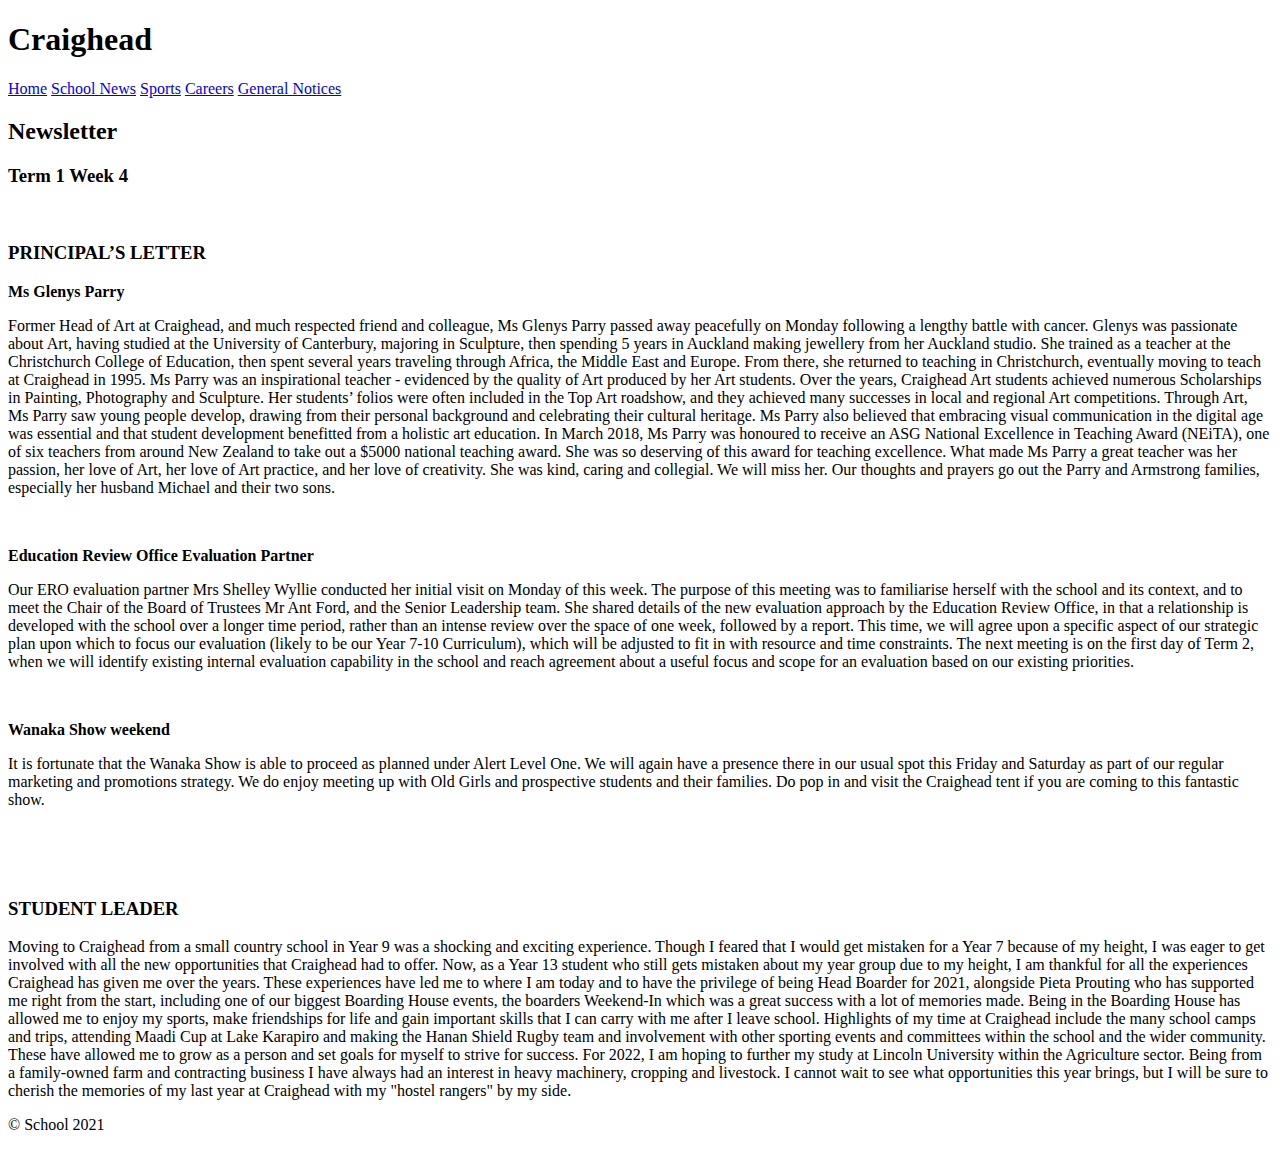
==== index.html @ 1f83a9f2 "Finished the index" ====
<!DOCTYPE html>
<html lang="en">

<head>
    <meta charset="utf-8">
    <meta name="viewport" content="width=device-width">

    <!-- TAB TEXT -->
    <title>Craighead Newsletter</title>

    <!-- FONTS -->

    <!-- MY CSS -->
    <link rel="stylesheet" href="css/layout1.css">
    <link rel="stylesheet" href="css/style1.css">
</head>

<body>
    <header>
        <h1>Craighead</h1>
    </header>

    <nav>
        <a href="index.html">Home</a>
        <a href="html/School_News.html">School News</a>
        <a href="html/Sport.html">Sports</a>
        <a href="html/Careers.html">Careers</a>
        <a href="html/General_Notices.html">General Notices</a>
    </nav>

    <main>
        <h2>Newsletter</h2>

        <h3>Term 1 Week 4</h3>

        <br>

        <h3>PRINCIPAL’S LETTER</h3>

        <p><b>Ms Glenys Parry</b></p>

        <p>Former Head of Art at Craighead, and much respected friend and colleague, Ms Glenys Parry passed away
            peacefully on Monday following a lengthy battle with cancer.
            Glenys was passionate about Art, having studied at the University of Canterbury, majoring in Sculpture, then
            spending 5 years in Auckland making jewellery from her Auckland studio. She trained as a teacher at the
            Christchurch College of Education, then spent several years traveling through Africa, the Middle East and
            Europe. From there, she returned to teaching in Christchurch, eventually moving to teach at Craighead in
            1995.
            Ms Parry was an inspirational teacher - evidenced by the quality of Art produced by her Art students. Over
            the years, Craighead Art students achieved numerous Scholarships in Painting, Photography and Sculpture. Her
            students’ folios were often included in the Top Art roadshow, and they achieved many successes in local and
            regional Art competitions. Through Art, Ms Parry saw young people develop, drawing from their personal
            background and celebrating their cultural heritage. Ms Parry also believed that embracing visual
            communication in the digital age was essential and that student development benefitted from a holistic art
            education. In March 2018, Ms Parry was honoured to receive an ASG National Excellence in Teaching Award
            (NEiTA), one of six teachers from around New Zealand to take out a $5000 national teaching award. She was so
            deserving of this award for teaching excellence.
            What made Ms Parry a great teacher was her passion, her love of Art, her love of Art practice, and her love
            of creativity. She was kind, caring and collegial. We will miss her. Our thoughts and prayers go out the
            Parry and Armstrong families, especially her husband Michael and their two sons.</p>

        <br>

        <p><b>Education Review Office Evaluation Partner</b></p>

        <p>Our ERO evaluation partner Mrs Shelley Wyllie conducted her initial visit on Monday of this week. The purpose
            of this meeting was to familiarise herself with the school and its context, and to meet the Chair of the
            Board of Trustees Mr Ant Ford, and the Senior Leadership team. She shared details of the new evaluation
            approach by the Education Review Office, in that a relationship is developed with the school over a longer
            time period, rather than an intense review over the space of one week, followed by a report. This time, we
            will agree upon a specific aspect of our strategic plan upon which to focus our evaluation (likely to be our
            Year 7-10 Curriculum), which will be adjusted to fit in with resource and time constraints. The next meeting
            is on the first day of Term 2, when we will identify existing internal evaluation capability in the school
            and reach agreement about a useful focus and scope for an evaluation based on our existing priorities.</p>

        <br>

        <p><b>Wanaka Show weekend</b></p>

        <p>It is fortunate that the Wanaka Show is able to proceed as planned under Alert Level One. We will again have
            a presence there in our usual spot this Friday and Saturday as part of our regular marketing and promotions
            strategy. We do enjoy meeting up with Old Girls and prospective students and their families. Do pop in and
            visit the Craighead tent if you are coming to this fantastic show.</p>

        <br>
        <br>
        <br>

        <h3>STUDENT LEADER</h3>

        <p>Moving to Craighead from a small country school in Year 9 was a shocking and exciting experience. Though I
            feared that I would get mistaken for a Year 7 because of my height, I was eager to get involved with all the
            new opportunities that Craighead had to offer.
            Now, as a Year 13 student who still gets mistaken about my year group due to my height, I am thankful for
            all the experiences Craighead has given me over the years. These experiences have led me to where I am today
            and to have the privilege of being Head Boarder for 2021, alongside Pieta Prouting who has supported me
            right from the start, including one of our biggest Boarding House events, the boarders Weekend-In which was
            a great success with a lot of memories made. Being in the Boarding House has allowed me to enjoy my sports,
            make friendships for life and gain important skills that I can carry with me after I leave school.
            Highlights of my time at Craighead include the many school camps and trips, attending Maadi Cup at Lake
            Karapiro and making the Hanan Shield Rugby team and involvement with other sporting events and committees
            within the school and the wider community. These have allowed me to grow as a person and set goals for
            myself to strive for success.
            For 2022, I am hoping to further my study at Lincoln University within the Agriculture sector. Being from a
            family-owned farm and contracting business I have always had an interest in heavy machinery, cropping and
            livestock. I cannot wait to see what opportunities this year brings, but I will be sure to cherish the
            memories of my last year at Craighead with my "hostel rangers" by my side.</p>



    </main>

    <footer>
        <p>
            &copy; School 2021
        </p>
    </footer>

</body>

</html>
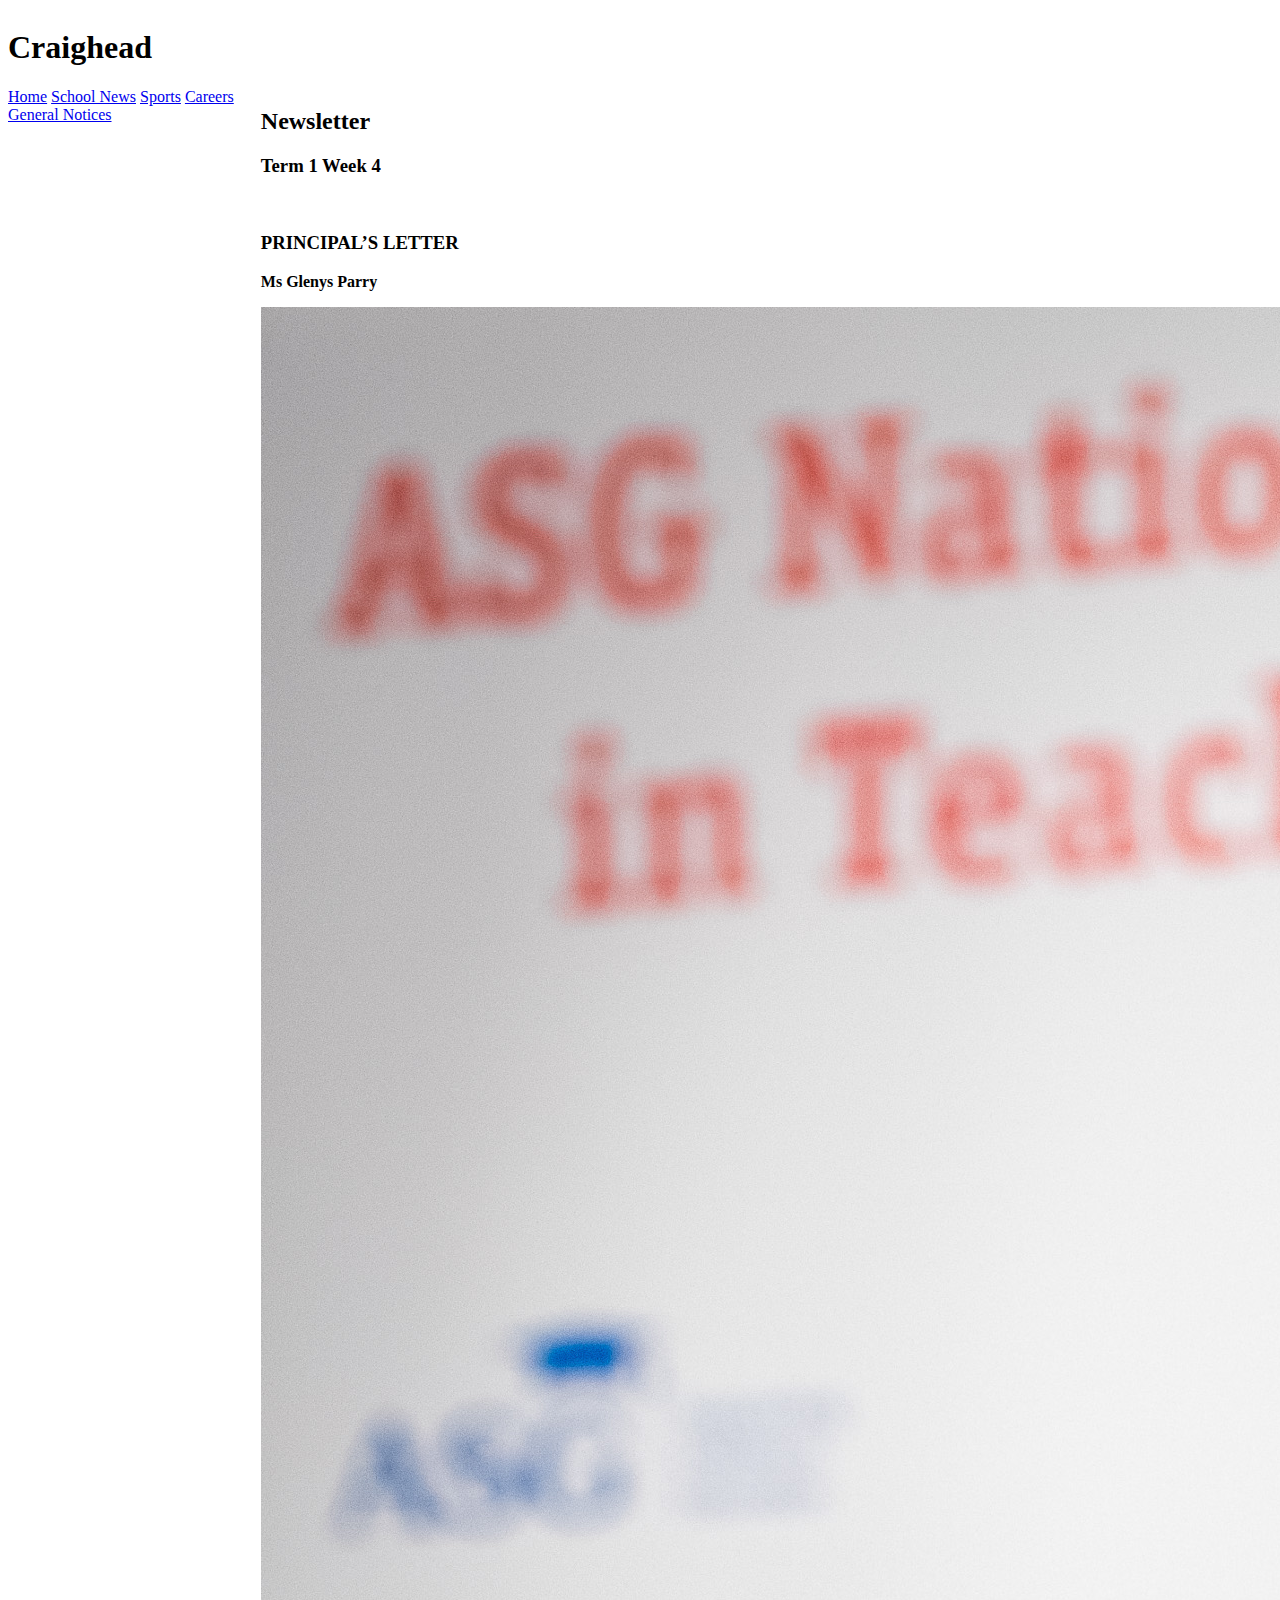
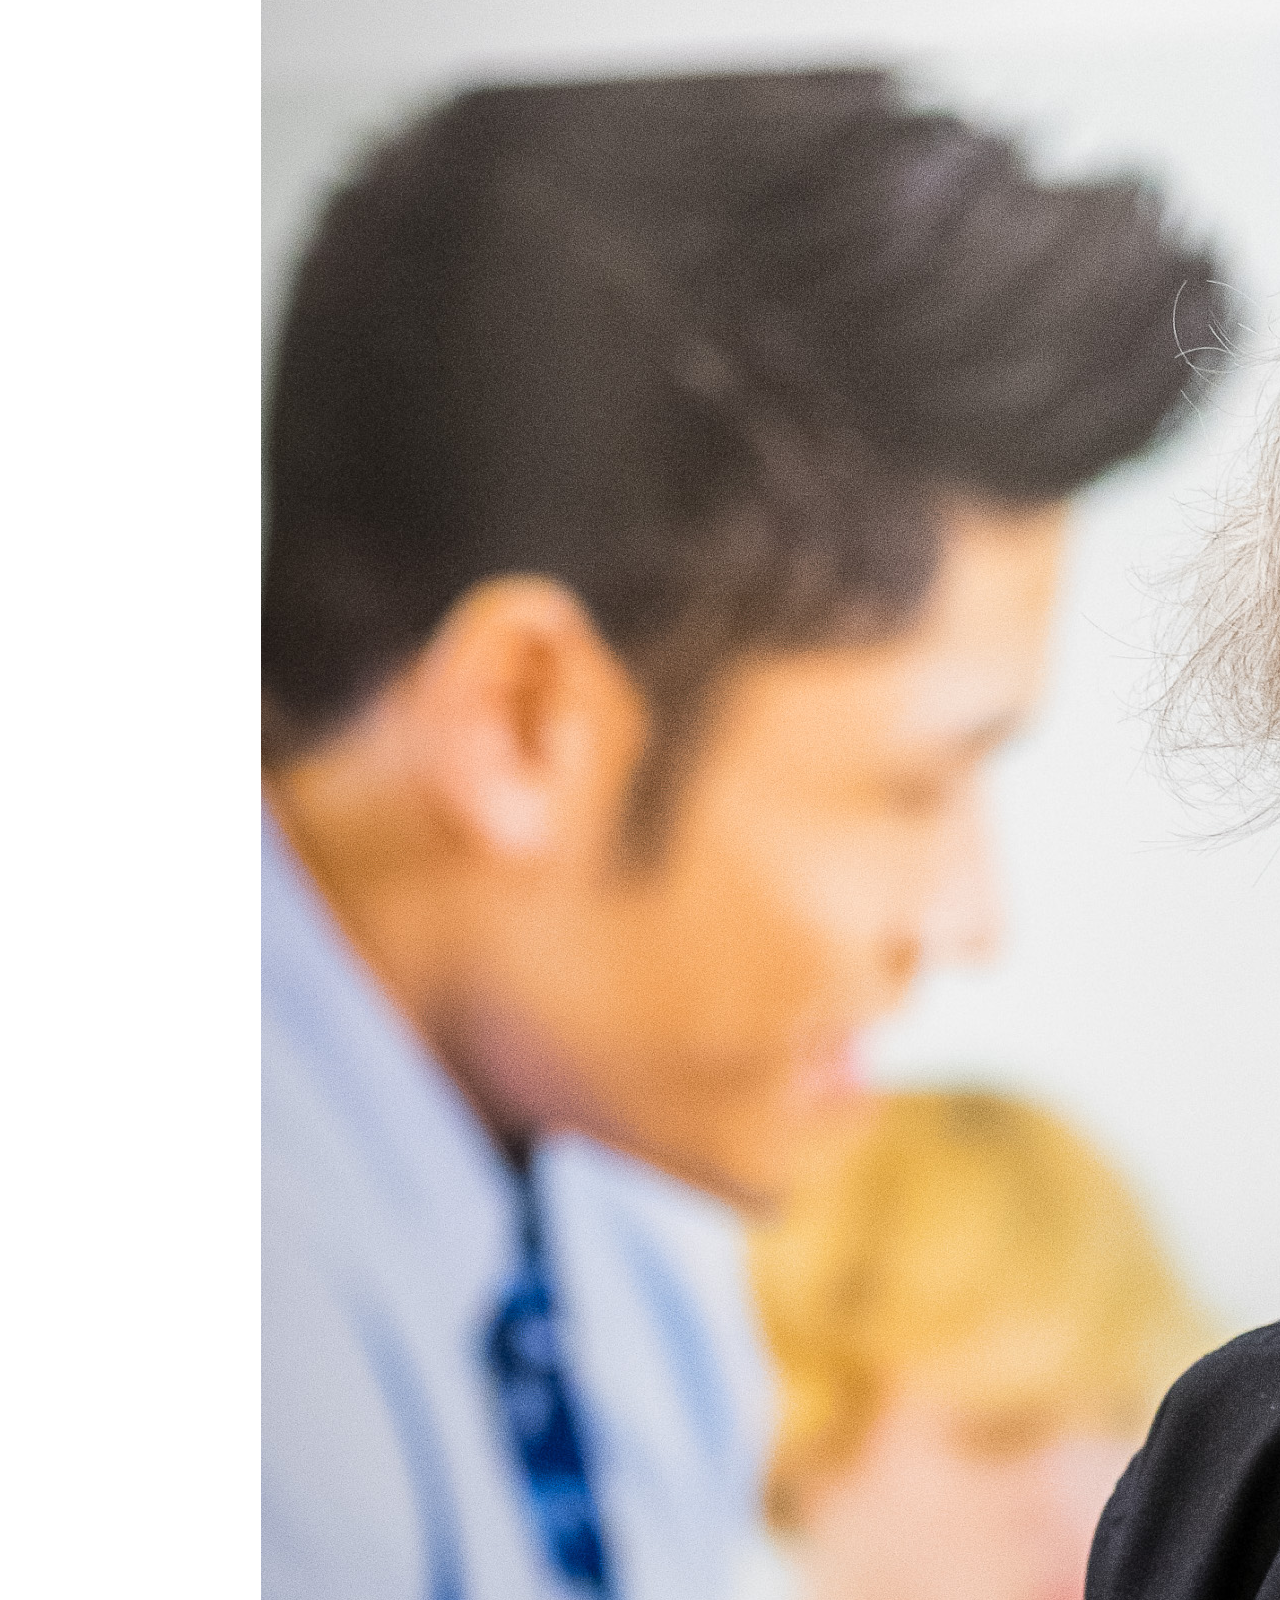
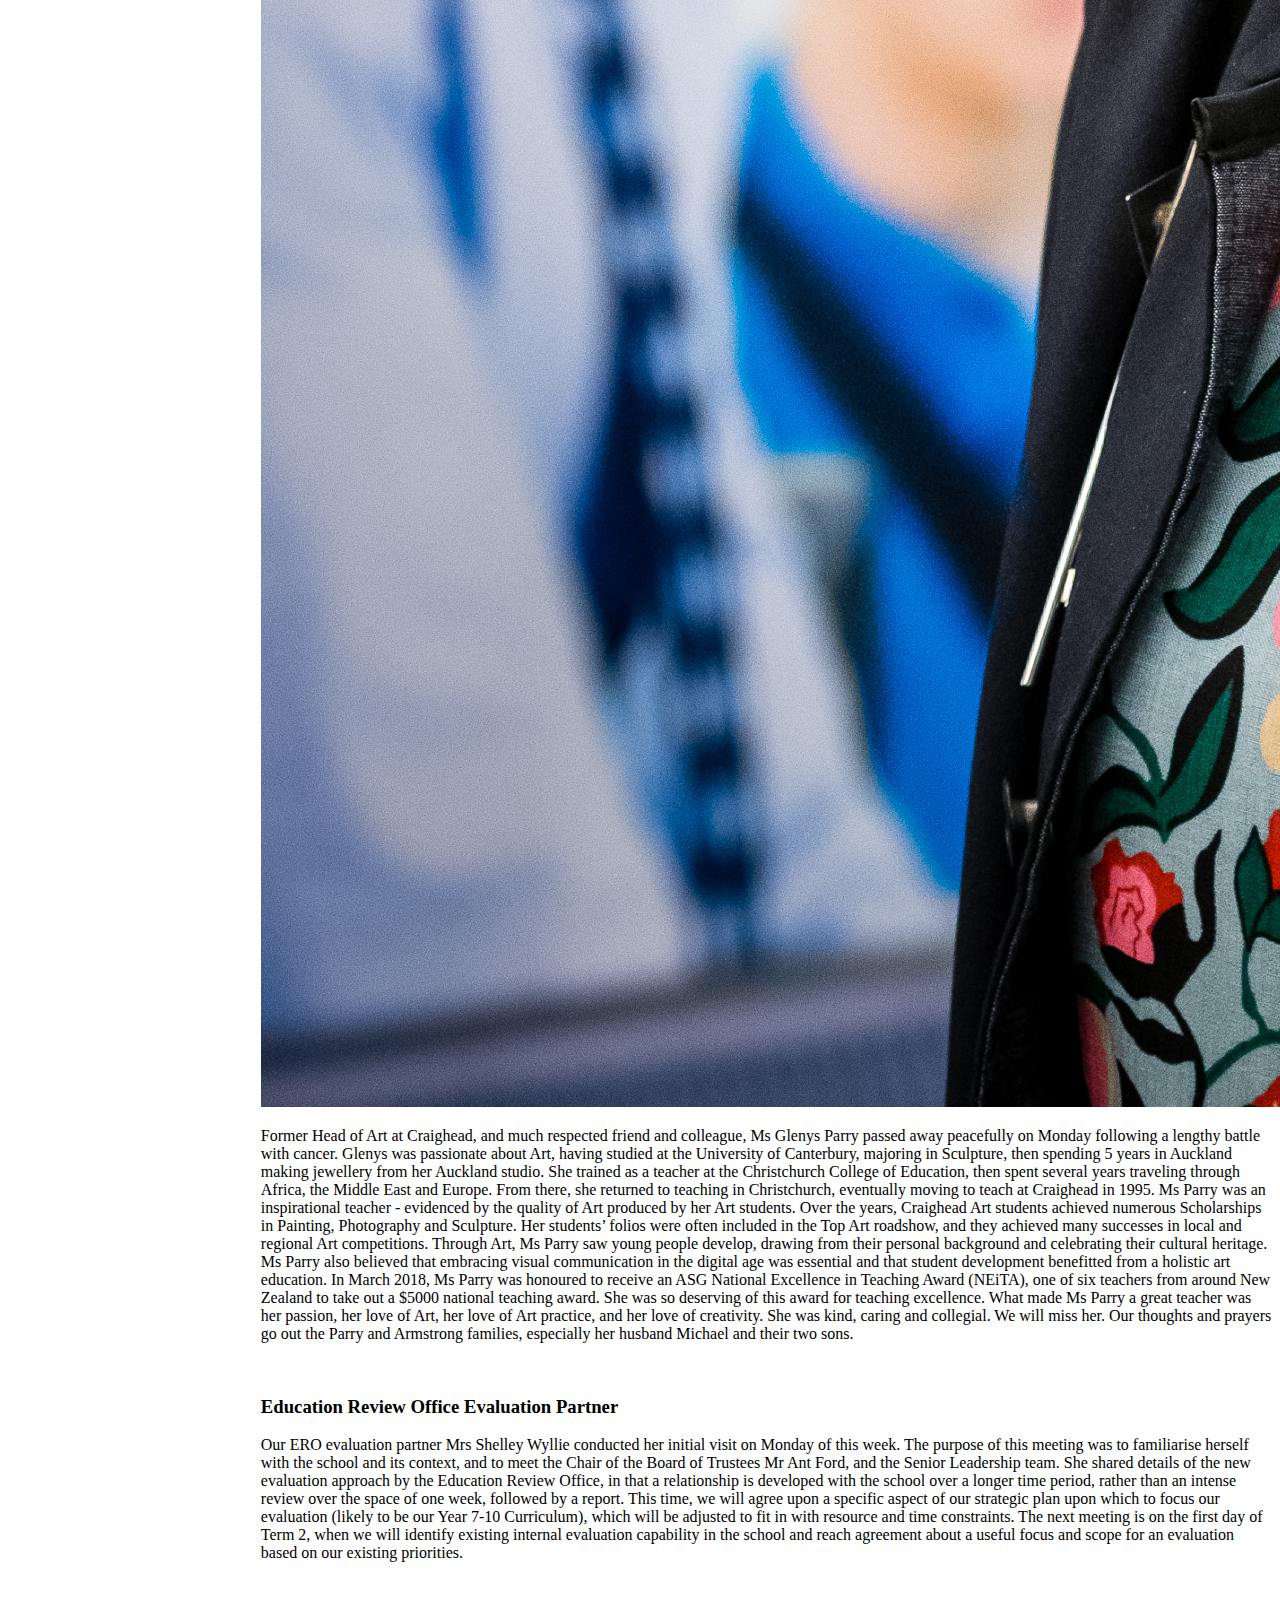
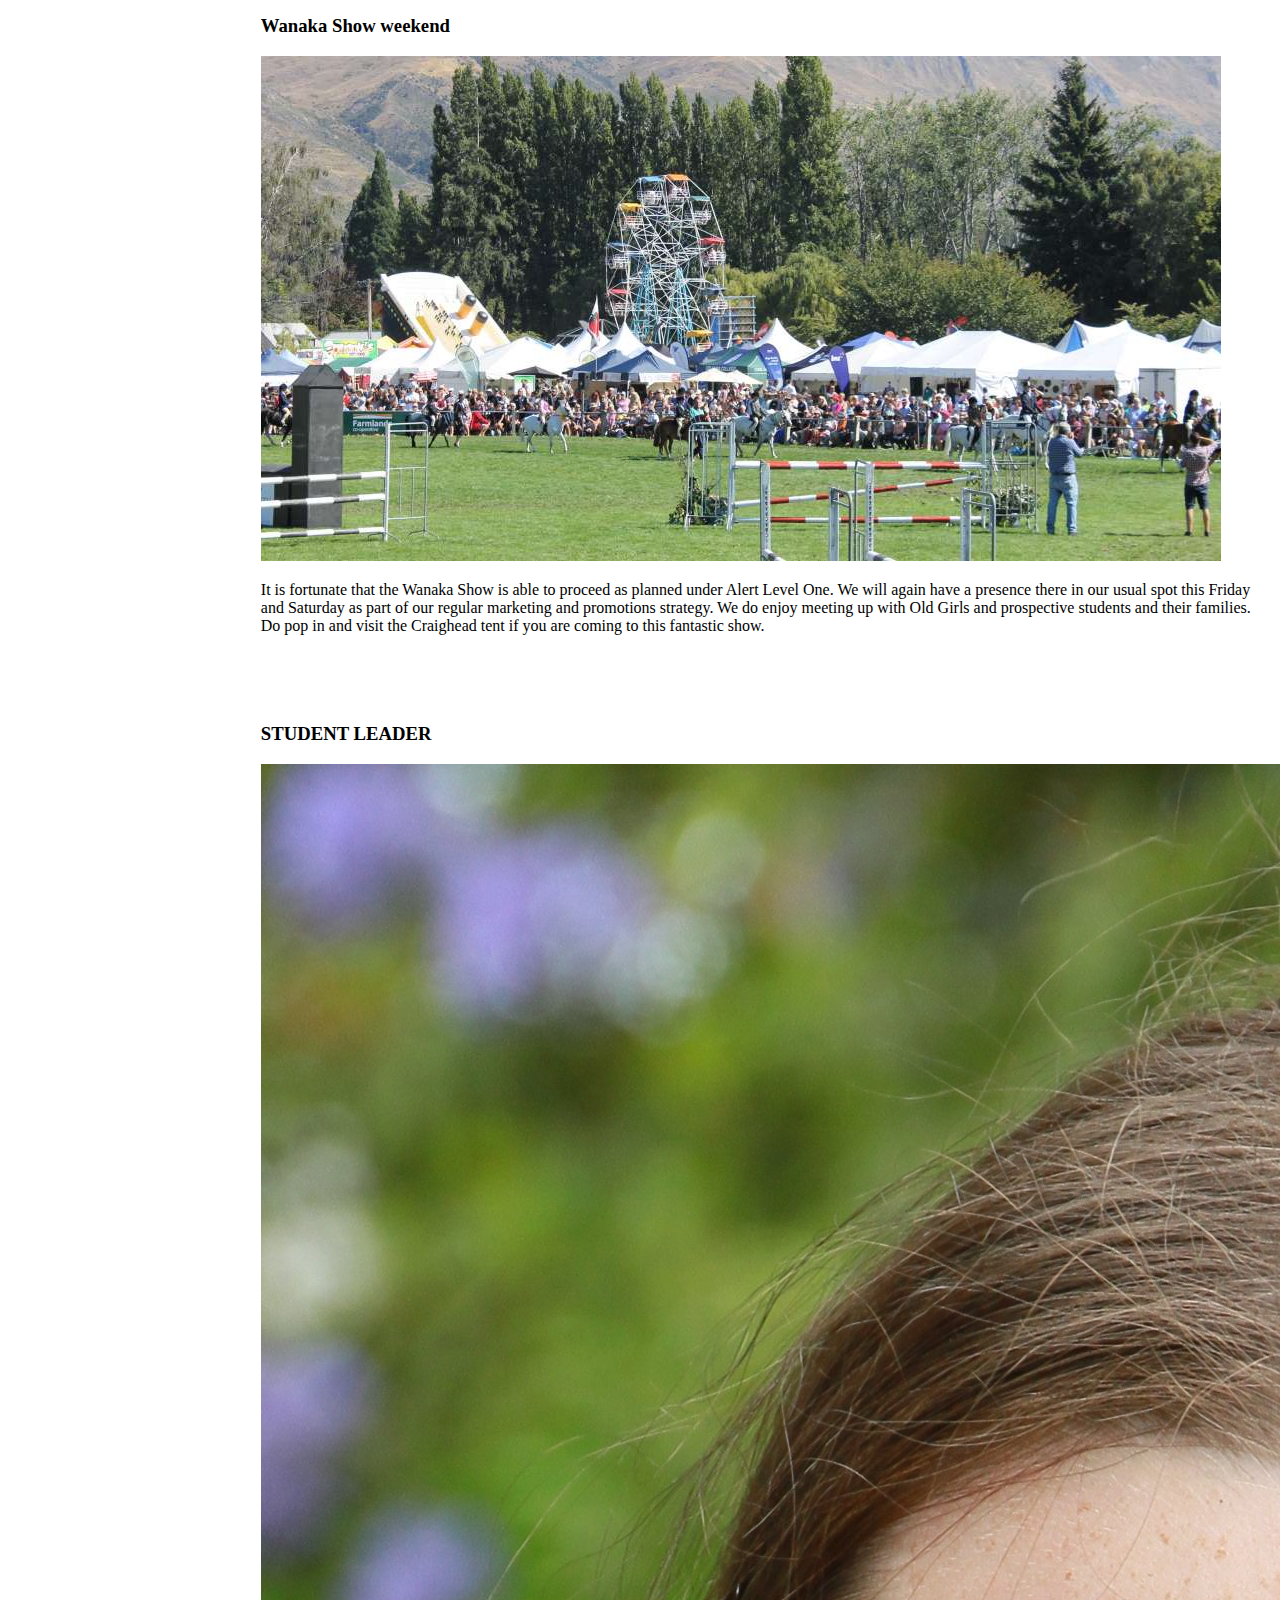
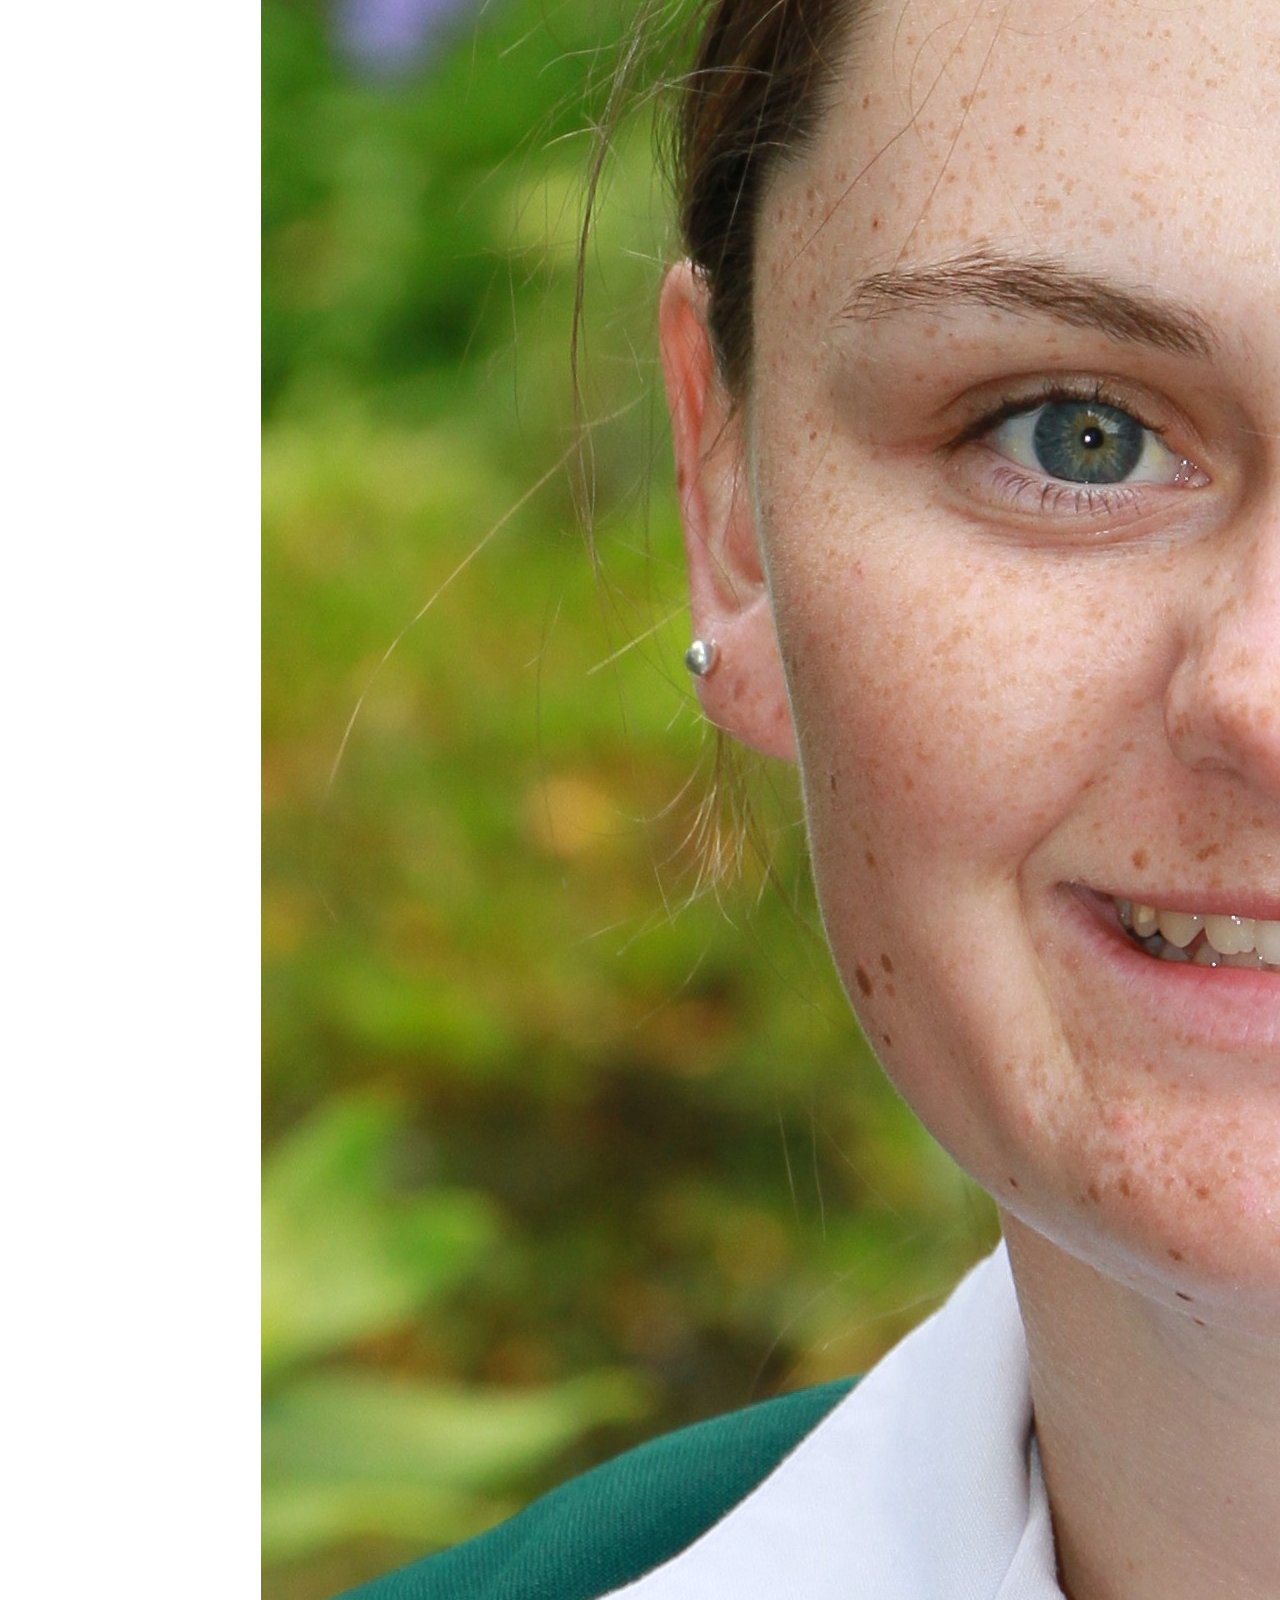
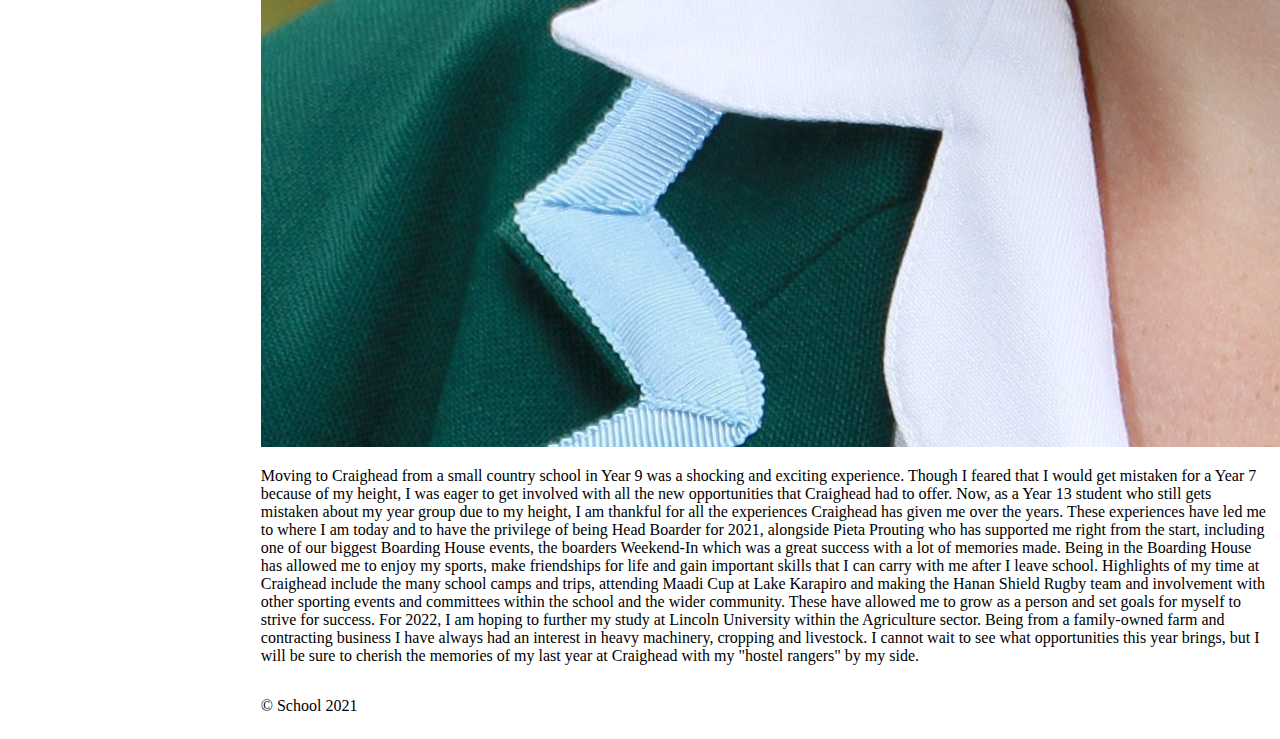
==== commit 85b0d893: "Added Images" ====
--- a/index.html
+++ b/index.html
@@ -39,6 +39,8 @@
 
         <p><b>Ms Glenys Parry</b></p>
 
+        <img src="images/glenys-parry-asg-neita-award-2018.jpg" alt="Ms Parry">
+
         <p>Former Head of Art at Craighead, and much respected friend and colleague, Ms Glenys Parry passed away
             peacefully on Monday following a lengthy battle with cancer.
             Glenys was passionate about Art, having studied at the University of Canterbury, majoring in Sculpture, then
@@ -61,7 +63,7 @@
 
         <br>
 
-        <p><b>Education Review Office Evaluation Partner</b></p>
+        <h3>Education Review Office Evaluation Partner</h3>
 
         <p>Our ERO evaluation partner Mrs Shelley Wyllie conducted her initial visit on Monday of this week. The purpose
             of this meeting was to familiarise herself with the school and its context, and to meet the Chair of the
@@ -75,7 +77,9 @@
 
         <br>
 
-        <p><b>Wanaka Show weekend</b></p>
+        <h3>Wanaka Show weekend</h3>
+
+        <img src="images/wanaka-a-and-p-show.jpg" alt="Wanaka A&P Show">
 
         <p>It is fortunate that the Wanaka Show is able to proceed as planned under Alert Level One. We will again have
             a presence there in our usual spot this Friday and Saturday as part of our regular marketing and promotions
@@ -87,6 +91,8 @@
         <br>
 
         <h3>STUDENT LEADER</h3>
+
+        <img src="images/s-oneill.jpg.JPG" alt="S Oneill">
 
         <p>Moving to Craighead from a small country school in Year 9 was a shocking and exciting experience. Though I
             feared that I would get mistaken for a Year 7 because of my height, I was eager to get involved with all the
--- a/css/layout1.css
+++ b/css/layout1.css
@@ -0,0 +1,12 @@
+header { grid-area: h; }
+nav    { grid-area: n; }
+main   { grid-area: m; }
+footer { grid-area: f; }
+
+body {
+  display: grid;
+  grid: " h   h   h  " auto
+        " n   m   m  " auto
+        " n   f   f  " auto
+        / 1fr 2fr 2fr;
+}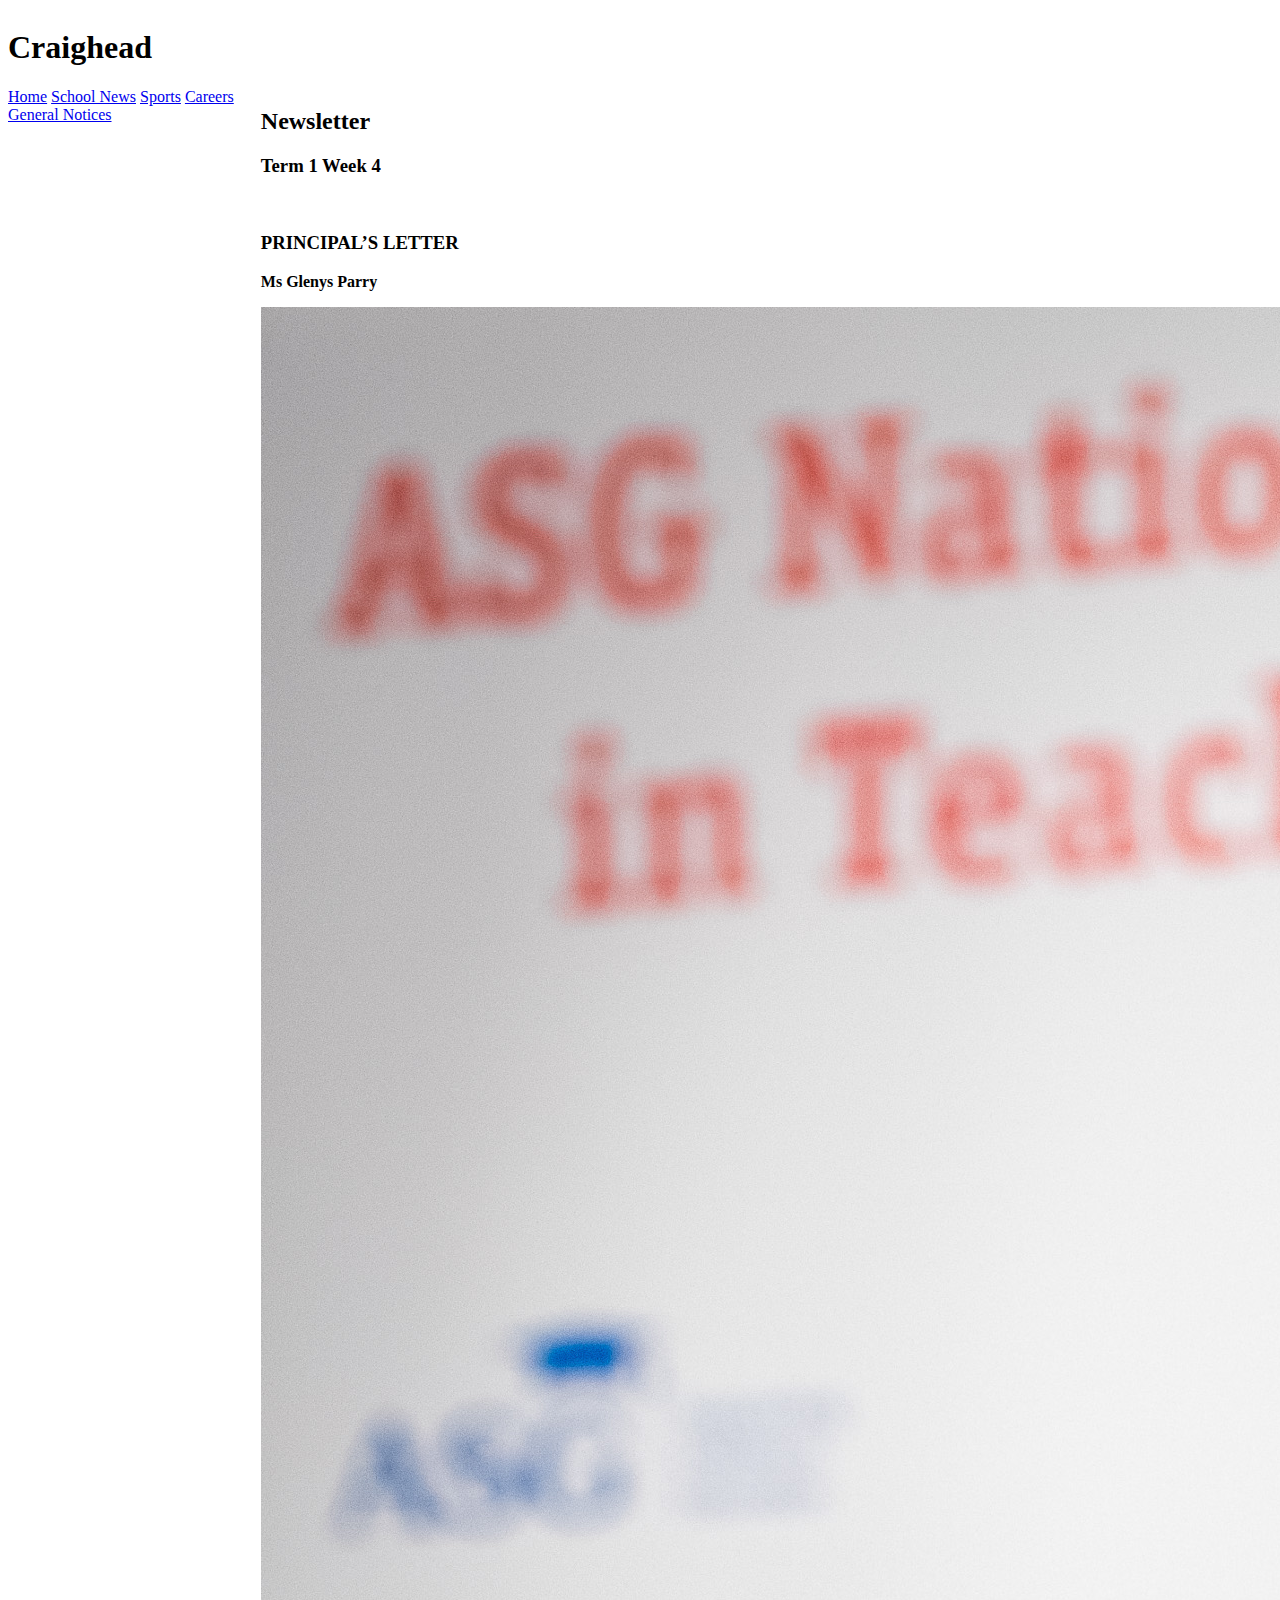
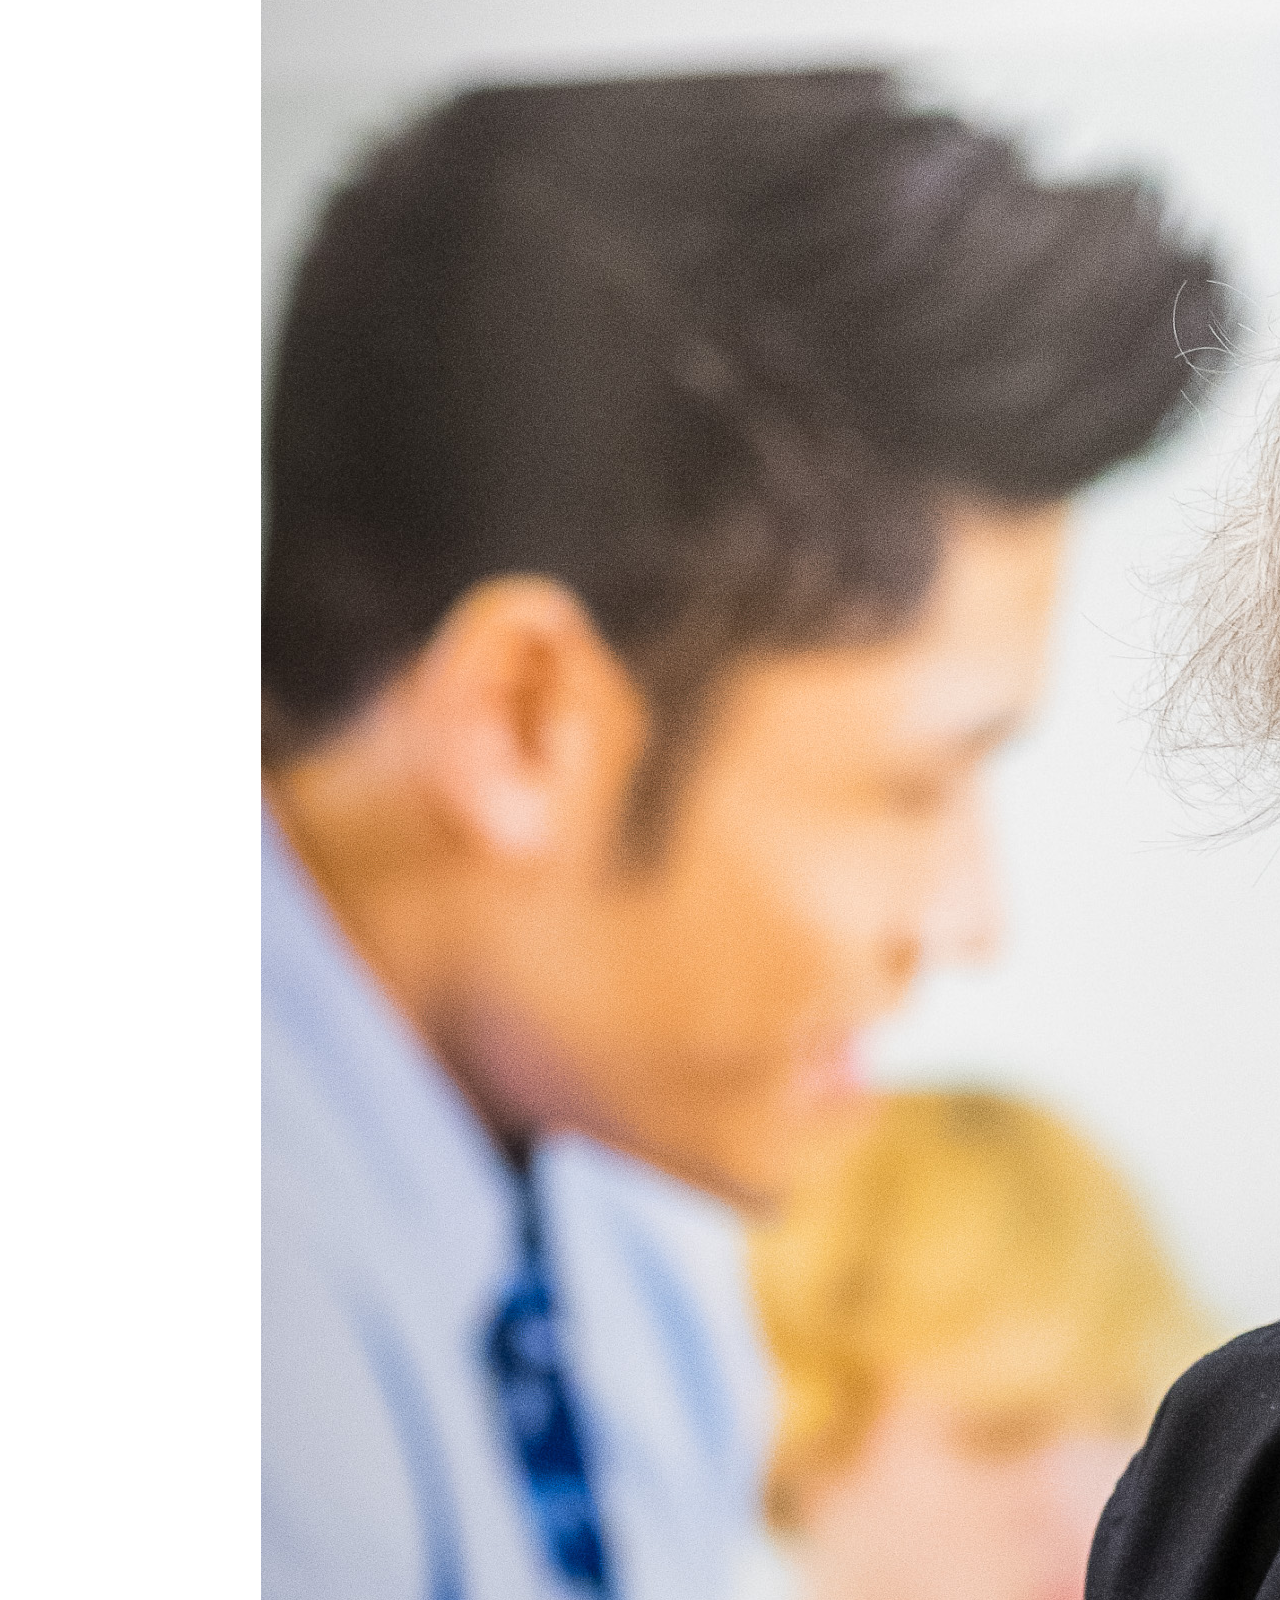
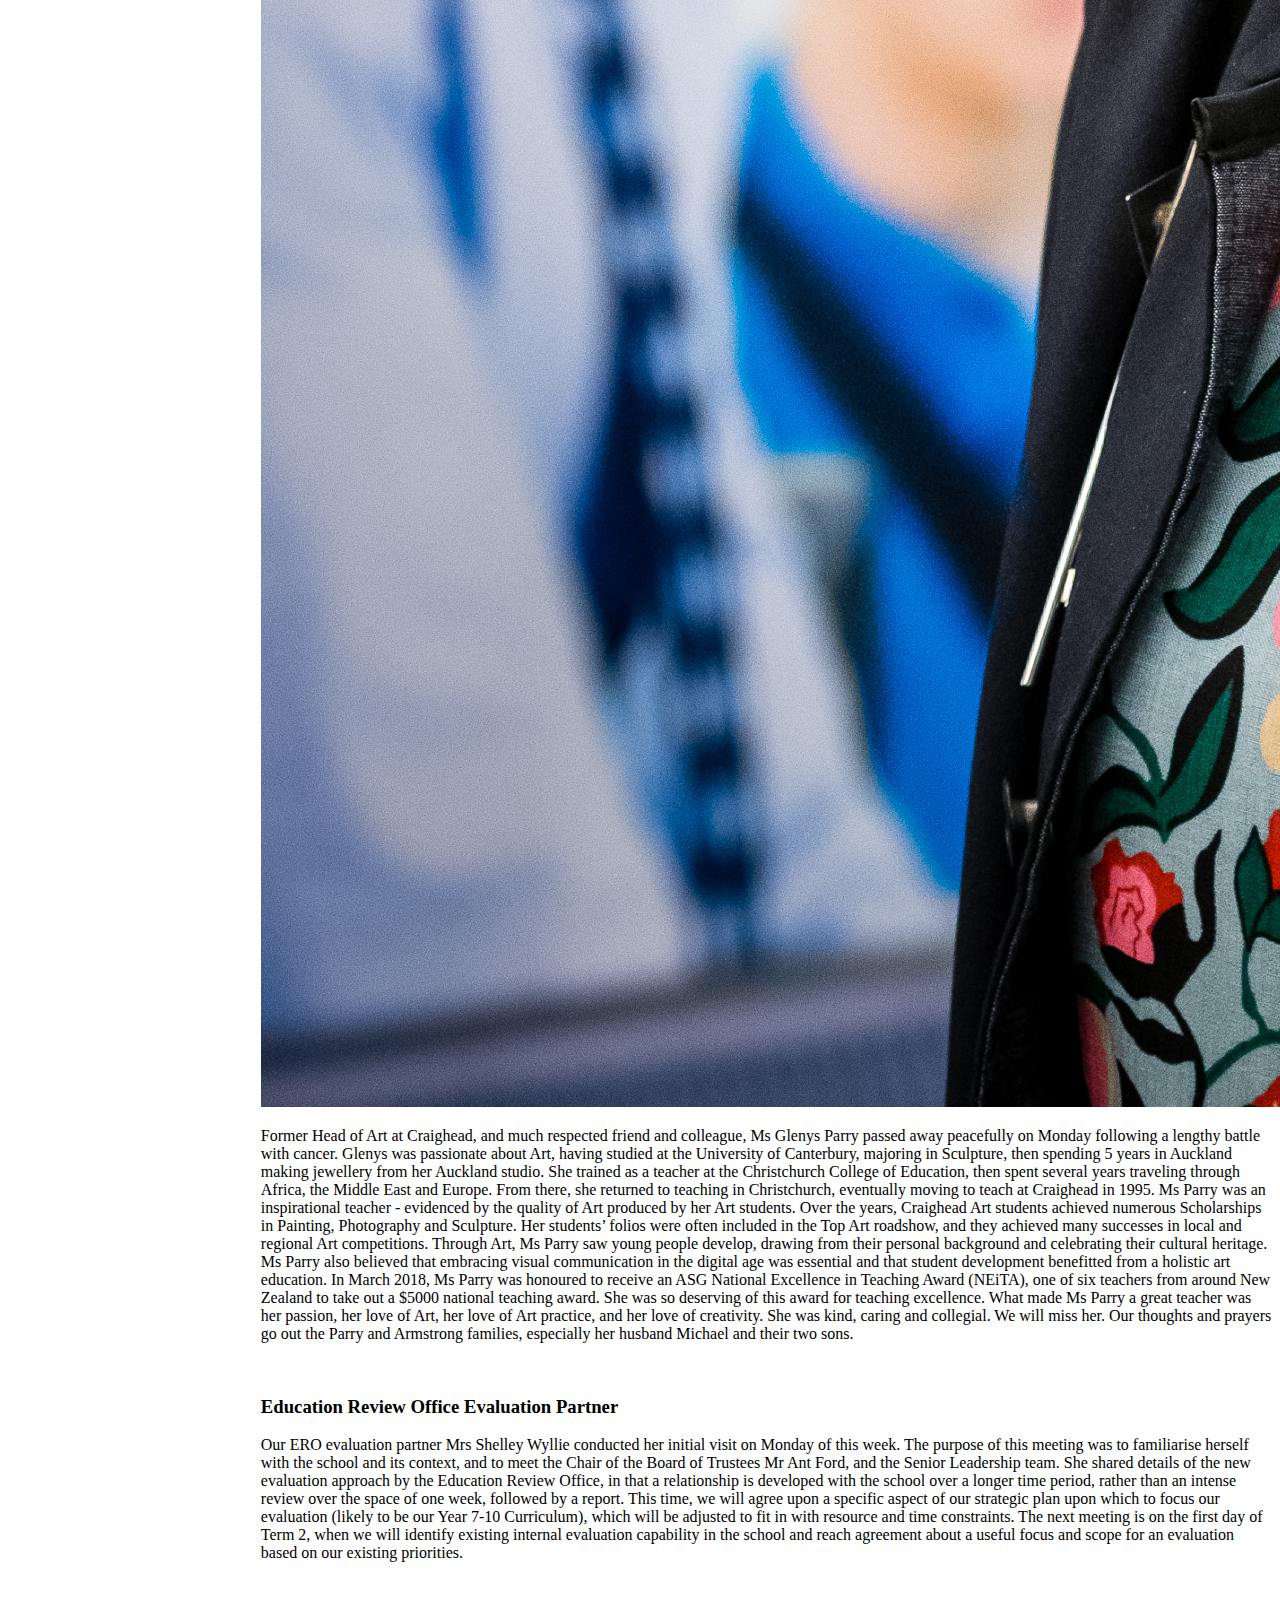
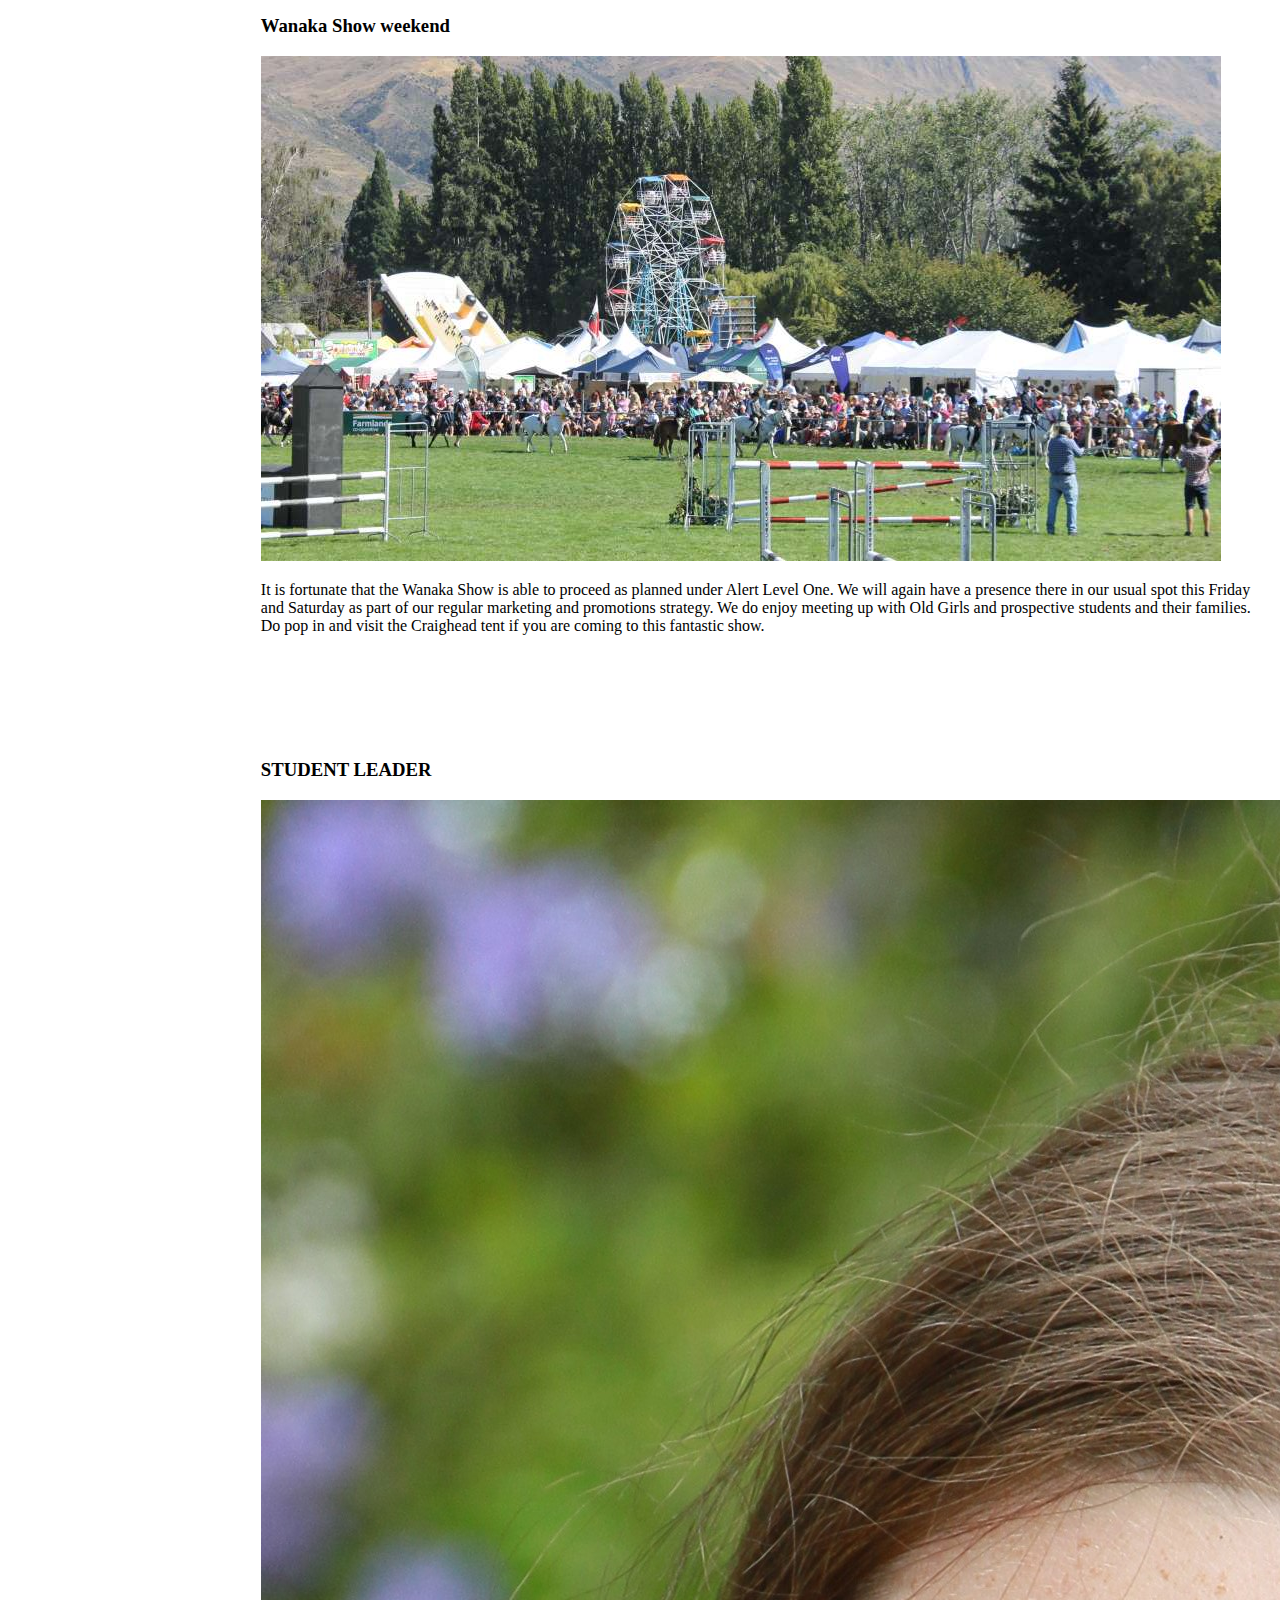
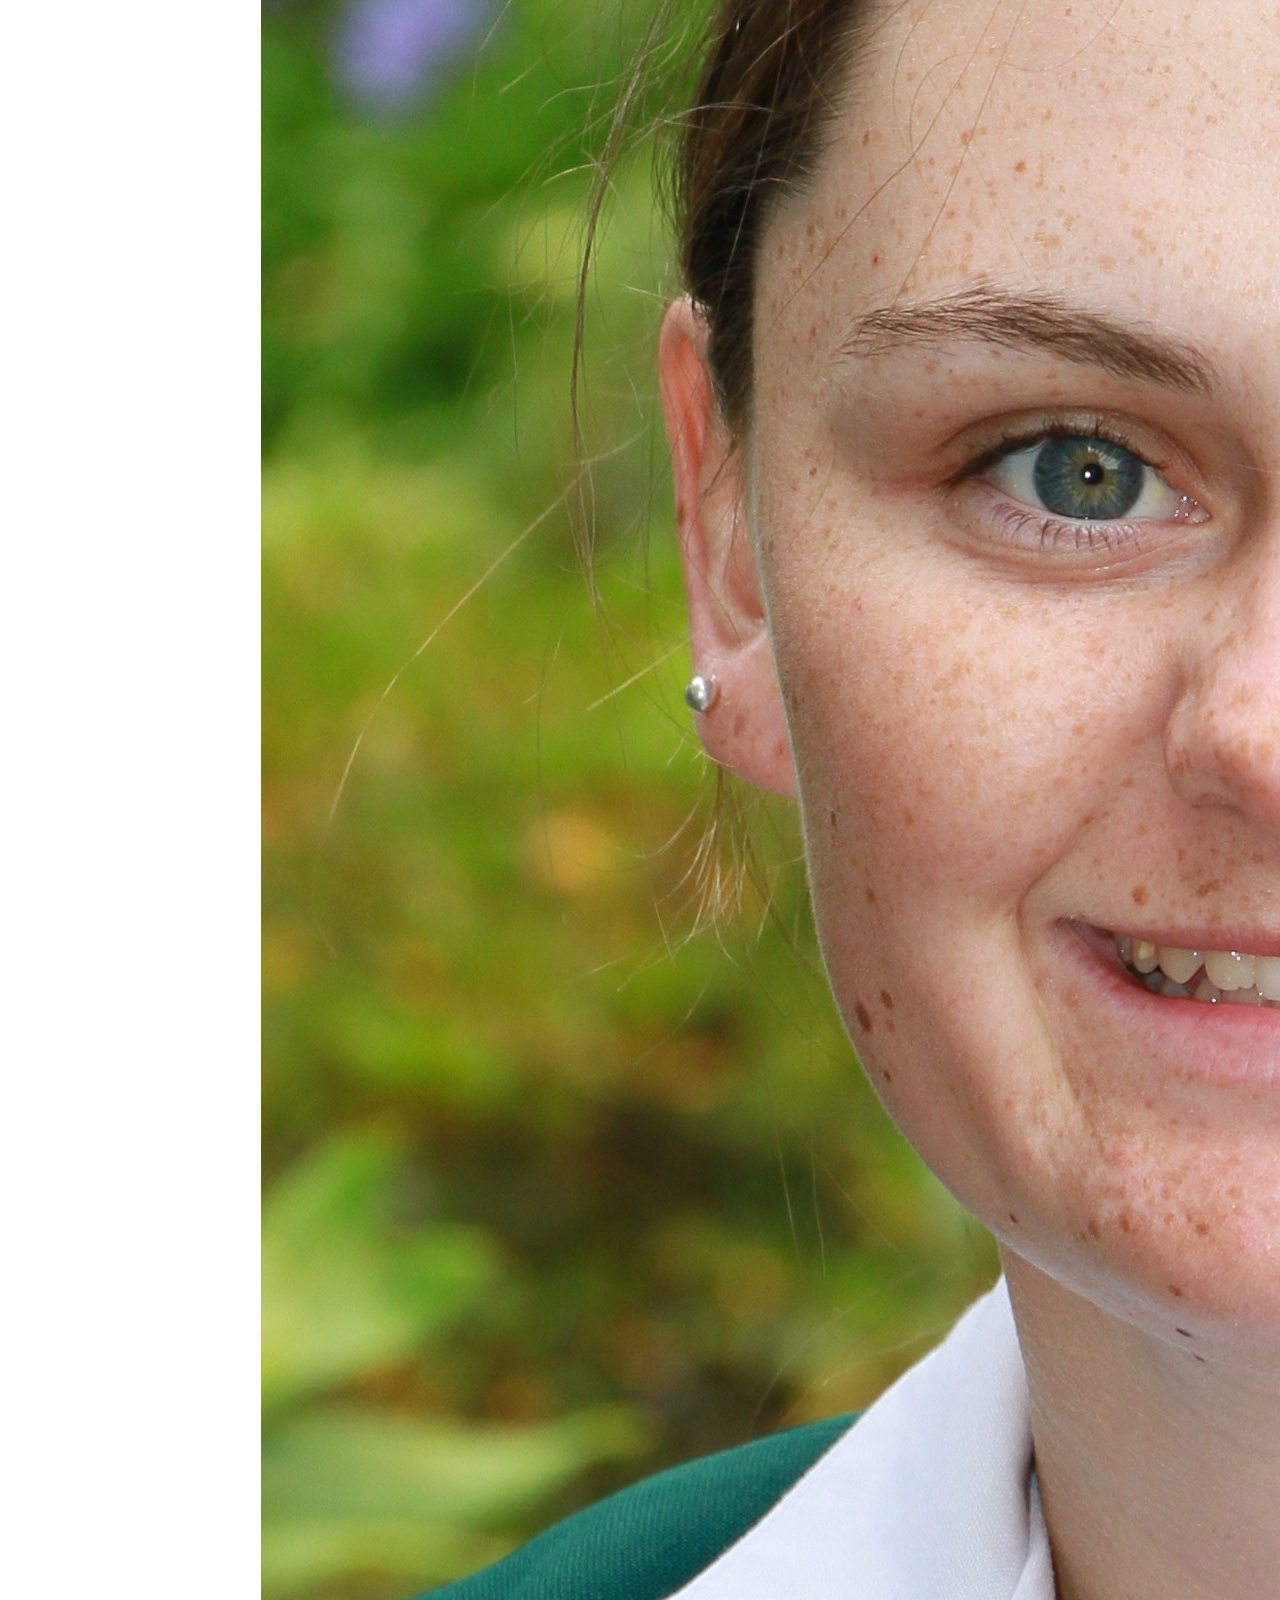
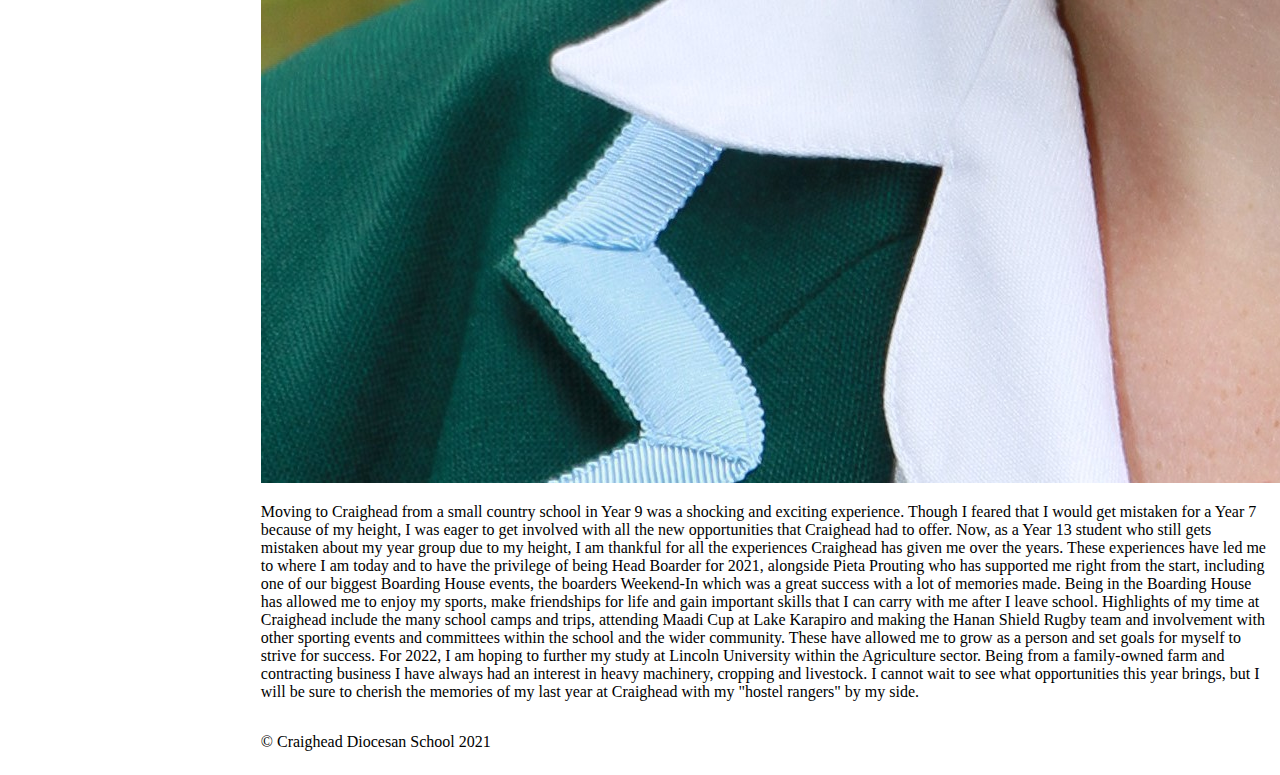
==== commit 68b4ce85: "Finalized Index" ====
--- a/index.html
+++ b/index.html
@@ -89,6 +89,8 @@
         <br>
         <br>
         <br>
+        <br>
+        <br>
 
         <h3>STUDENT LEADER</h3>
 
@@ -118,7 +120,7 @@
 
     <footer>
         <p>
-            &copy; School 2021
+            &copy; Craighead Diocesan School 2021
         </p>
     </footer>
 
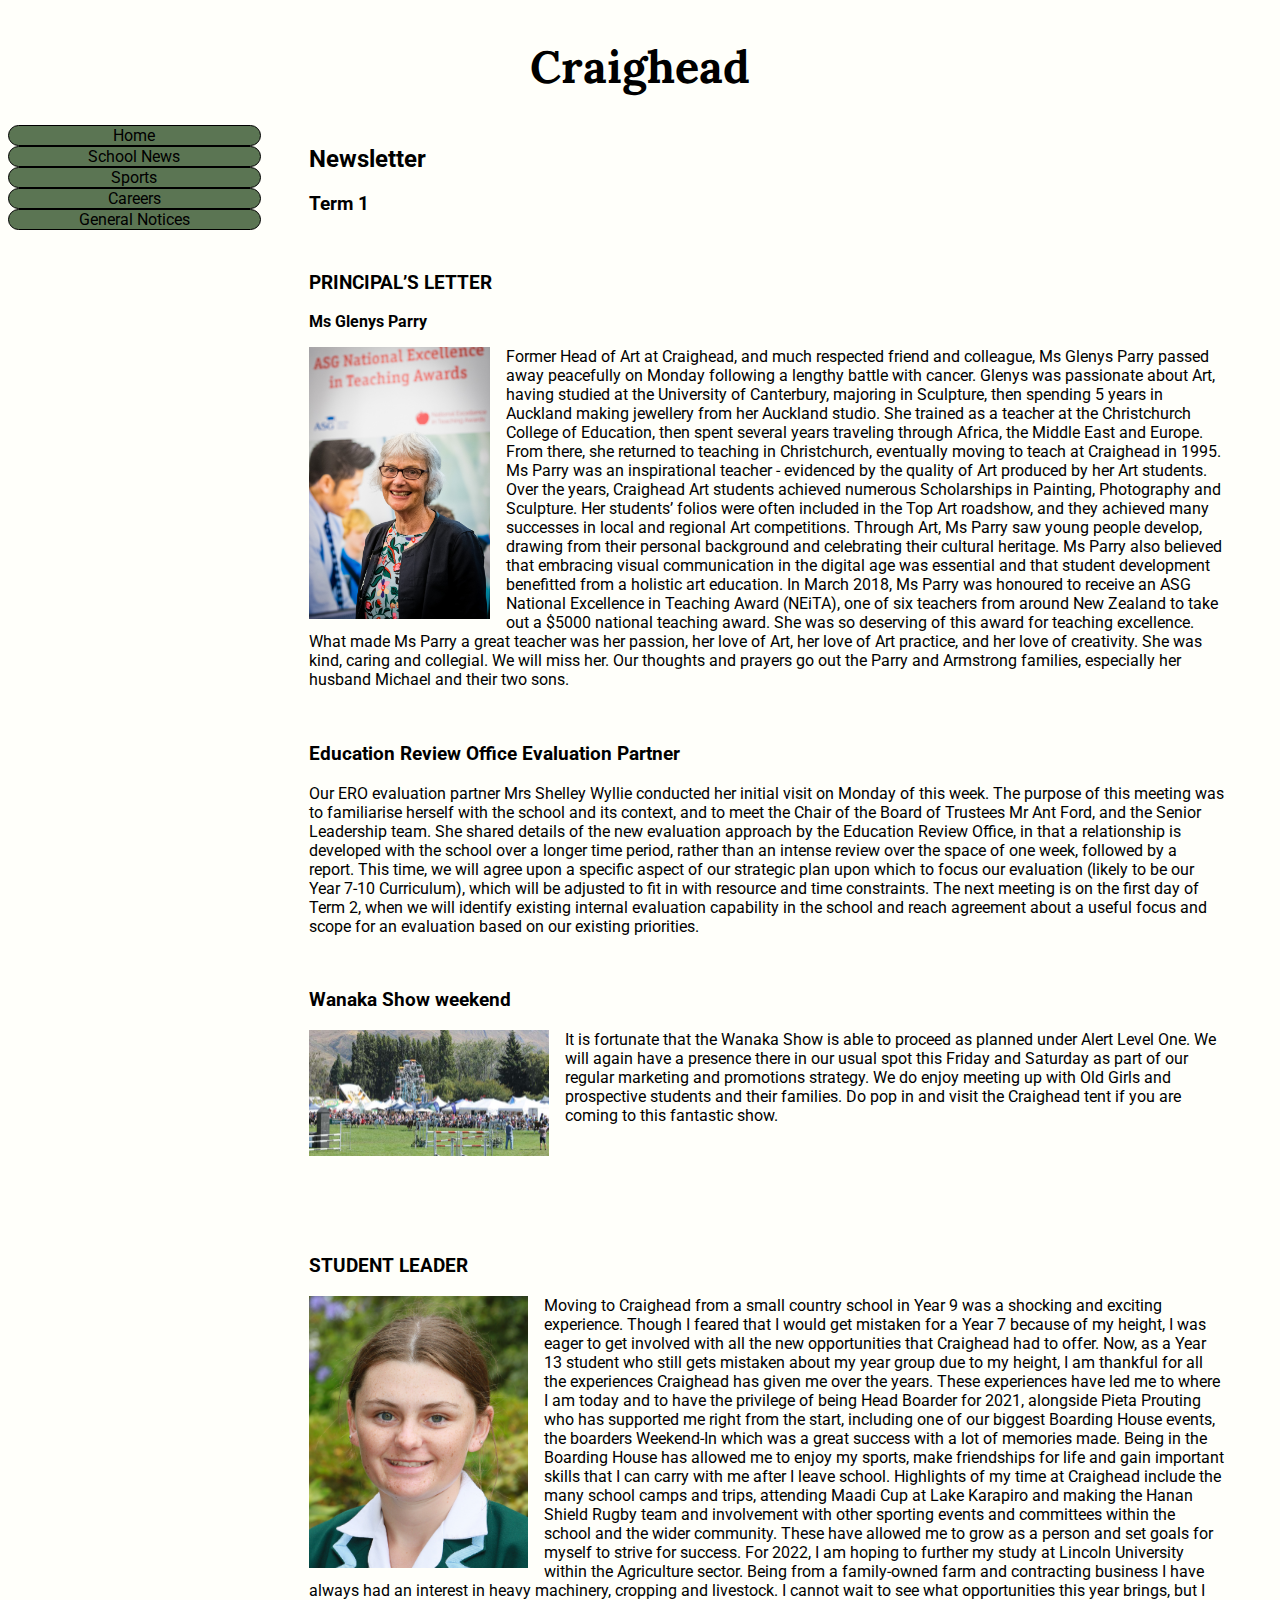
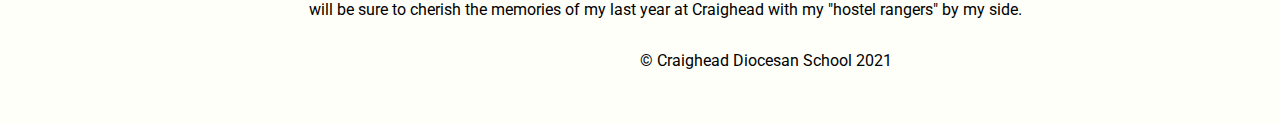
==== commit 068af297: "Tested Layout1 and Style1" ====
--- a/index.html
+++ b/index.html
@@ -9,6 +9,10 @@
     <title>Craighead Newsletter</title>
 
     <!-- FONTS -->
+    <link rel="preconnect" href="https://fonts.gstatic.com">
+    <link
+        href="https://fonts.googleapis.com/css2?family=Lora:wght@600&family=Montserrat:wght@500&family=Roboto&display=swap"
+        rel="stylesheet">
 
     <!-- MY CSS -->
     <link rel="stylesheet" href="css/layout1.css">
@@ -31,7 +35,7 @@
     <main>
         <h2>Newsletter</h2>
 
-        <h3>Term 1 Week 4</h3>
+        <h3>Term 1</h3>
 
         <br>
 
@@ -79,7 +83,7 @@
 
         <h3>Wanaka Show weekend</h3>
 
-        <img src="images/wanaka-a-and-p-show.jpg" alt="Wanaka A&P Show">
+        <div> <img src="images/wanaka-a-and-p-show.jpg" alt="Wanaka A&P Show"> </div>
 
         <p>It is fortunate that the Wanaka Show is able to proceed as planned under Alert Level One. We will again have
             a presence there in our usual spot this Friday and Saturday as part of our regular marketing and promotions
--- a/css/style1.css
+++ b/css/style1.css
@@ -0,0 +1,61 @@
+  html {
+    background-color: #fffffa;
+  }
+
+  h1 {
+    font-family: 'Lora', serif;
+    text-align: center;
+    font-size: 45px;
+  }
+
+  nav a {
+    font-family: 'Roboto', sans-serif;
+    text-decoration: none;
+    color: black;
+    background-color: #5b7553;
+    border: 1px solid black;
+    border-radius: 4em;
+    padding-left: 1em;
+    padding-right: 1em;
+    display: block;
+    text-align: center;
+  }
+
+  nav a:hover {
+    background-color: #2b3a67;
+    color: #fffffa;
+  }
+
+  main {
+    font-family: 'Roboto', sans-serif;
+    padding-left: 3em;
+    padding-right: 3em;
+  }
+
+  img {
+    width: auto;
+    height: 17em;
+    float: left;
+    padding-right: 1em;
+  }
+
+  div img {
+    width: 15em;
+    height: auto;
+    float: left;
+  }
+
+  ul {
+    list-style-type: none;
+  }
+
+  footer {
+    font-family: 'Roboto', sans-serif;
+    height: 5em;
+    padding-left: 3em;
+    padding-right: 3em;
+  }
+
+  footer p {
+    text-align: center;
+  }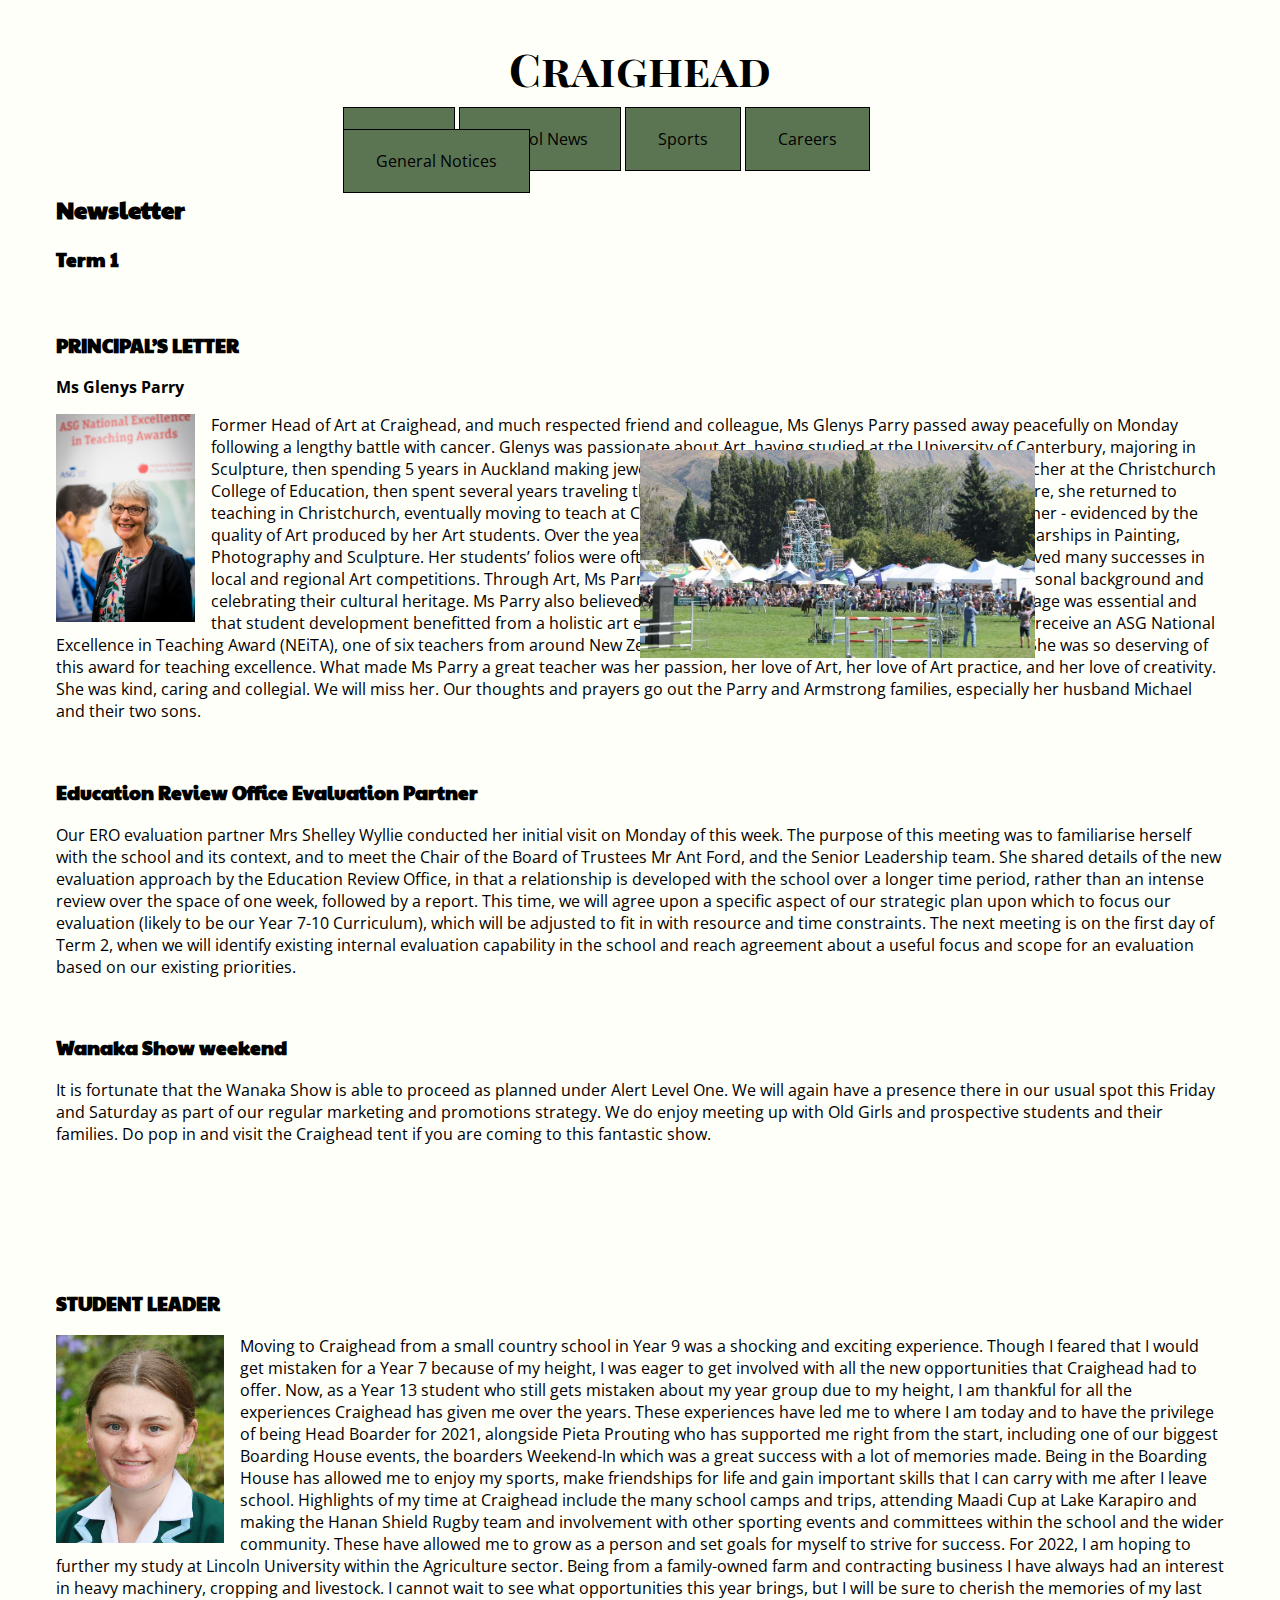
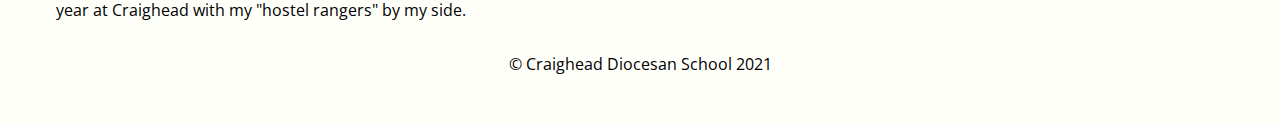
==== commit 4f2c97f2: "Testing on Style2" ====
--- a/index.html
+++ b/index.html
@@ -11,12 +11,12 @@
     <!-- FONTS -->
     <link rel="preconnect" href="https://fonts.gstatic.com">
     <link
-        href="https://fonts.googleapis.com/css2?family=Lora:wght@600&family=Montserrat:wght@500&family=Roboto&display=swap"
+        href="https://fonts.googleapis.com/css2?family=Open+Sans&family=Paytone+One&family=Playfair+Display+SC:wght@700&display=swap"
         rel="stylesheet">
 
     <!-- MY CSS -->
-    <link rel="stylesheet" href="css/layout1.css">
-    <link rel="stylesheet" href="css/style1.css">
+    <link rel="stylesheet" href="css/layout2.css">
+    <link rel="stylesheet" href="css/style2.css">
 </head>
 
 <body>
--- a/css/layout2.css
+++ b/css/layout2.css
@@ -0,0 +1,13 @@
+header { grid-area: h; }
+nav    { grid-area: n; }
+main   { grid-area: m; }
+footer { grid-area: f; }
+
+body {
+  display: grid;
+  grid: " h   h   h  " auto
+        " n   n   n  " auto
+        " m   m   m  " auto
+        " f   f   f  " auto
+        / 1fr 1fr 1fr;
+}--- a/css/style2.css
+++ b/css/style2.css
@@ -0,0 +1,73 @@
+html {
+    background-color: #fffffa;
+}
+
+h1 {
+    font-family: 'Playfair Display SC', serif;
+    text-align: center;
+    font-size: 45px;
+}
+
+a {
+    text-decoration: none;
+    color: black;
+    background-color: #5b7553;
+    border: 1px solid black;
+    padding: 20px 32px 20px;
+    text-align: center;
+}
+
+nav {
+    font-family: 'Open Sans', sans-serif;
+    width: 47%;
+    margin-right: auto;
+    margin-left: auto;
+}
+
+nav a:hover {
+    background-color: #5b755b;
+    color: #fffffa;
+}
+
+main {
+    font-family: 'Open Sans', sans-serif;
+    padding-left: 3em;
+    padding-right: 3em;
+}
+
+h2 {
+    font-family: 'Paytone One', sans-serif;
+}
+
+h3 {
+    font-family: 'Paytone One', sans-serif;
+}
+
+img {
+    width: auto;
+    height: 13em;
+    float: left;
+    padding-right: 1em;
+}
+
+div img {
+    position: absolute;
+    object-position: center top;
+    left: 50%;
+    top: 50%;
+}
+
+ul {
+    list-style-type: none;
+}
+
+footer {
+    font-family: 'Open Sans', sans-serif;
+    height: 5em;
+    padding-left: 3em;
+    padding-right: 3em;
+}
+
+footer p {
+    text-align: center;
+}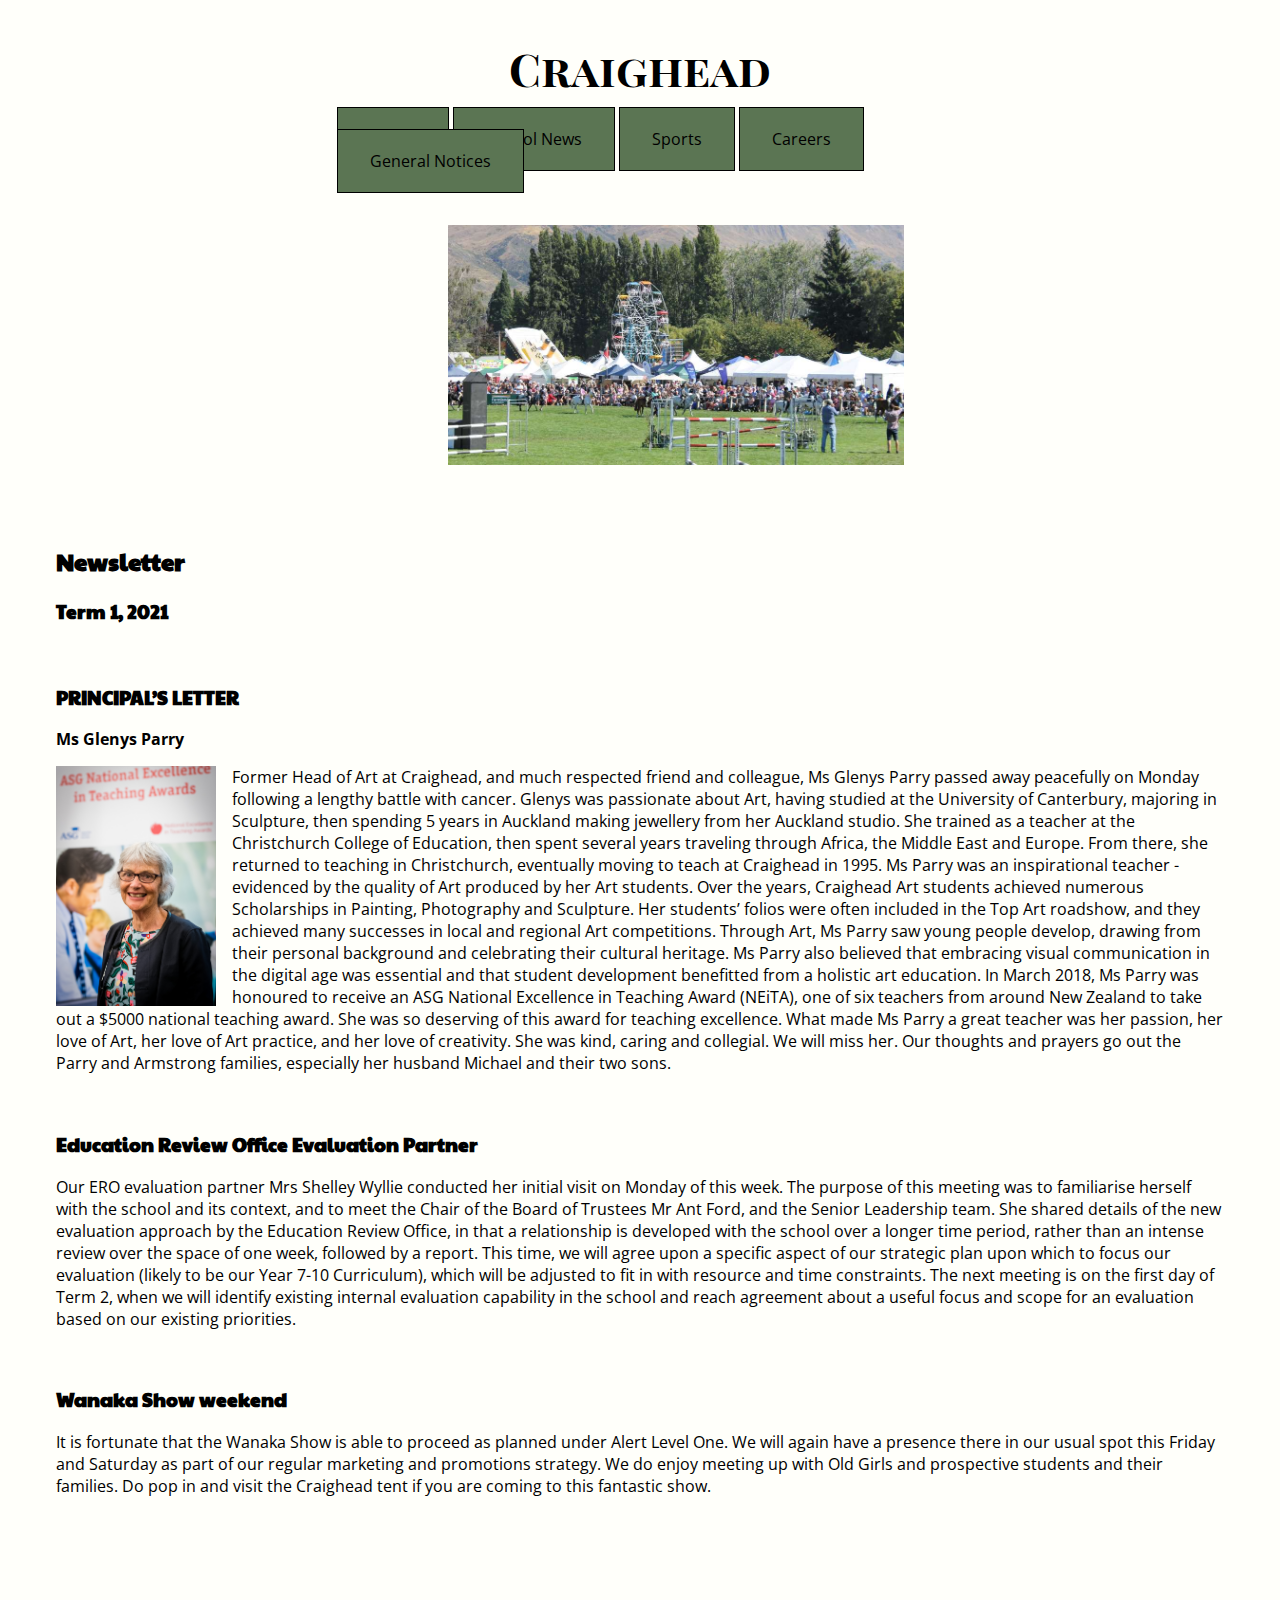
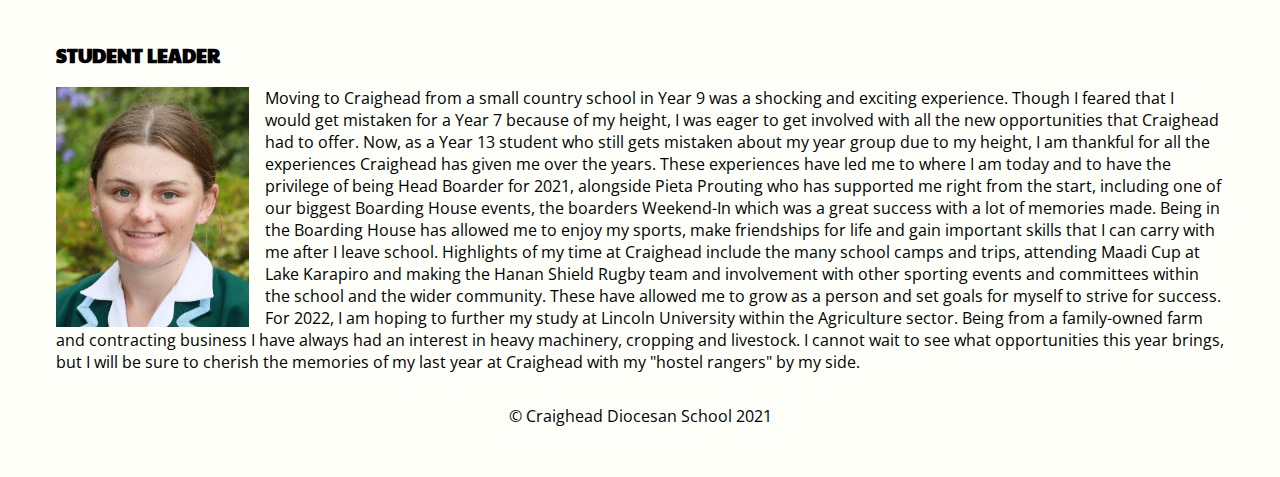
==== commit 7650fa47: "Style2" ====
--- a/index.html
+++ b/index.html
@@ -33,9 +33,31 @@
     </nav>
 
     <main>
+
+        <div>
+            <img src="images/wanaka-a-and-p-show.jpg" alt="Wanaka A&P Show">
+        </div>
+
+        <br>
+        <br>
+        <br>
+        <br>
+        <br>
+        <br>
+        <br>
+        <br>
+        <br>
+        <br>
+        <br>
+        <br>
+        <br>
+        <br>
+        <br>
+        <br>
+
         <h2>Newsletter</h2>
 
-        <h3>Term 1</h3>
+        <h3>Term 1, 2021</h3>
 
         <br>
 
@@ -83,7 +105,7 @@
 
         <h3>Wanaka Show weekend</h3>
 
-        <div> <img src="images/wanaka-a-and-p-show.jpg" alt="Wanaka A&P Show"> </div>
+
 
         <p>It is fortunate that the Wanaka Show is able to proceed as planned under Alert Level One. We will again have
             a presence there in our usual spot this Friday and Saturday as part of our regular marketing and promotions
--- a/css/layout2.css
+++ b/css/layout2.css
@@ -1,7 +1,18 @@
-header { grid-area: h; }
-nav    { grid-area: n; }
-main   { grid-area: m; }
-footer { grid-area: f; }
+header {
+  grid-area: h;
+}
+
+nav {
+  grid-area: n;
+}
+
+main {
+  grid-area: m;
+}
+
+footer {
+  grid-area: f;
+}
 
 body {
   display: grid;
--- a/css/style2.css
+++ b/css/style2.css
@@ -19,7 +19,7 @@
 
 nav {
     font-family: 'Open Sans', sans-serif;
-    width: 47%;
+    width: 48%;
     margin-right: auto;
     margin-left: auto;
 }
@@ -43,18 +43,18 @@
     font-family: 'Paytone One', sans-serif;
 }
 
+div {
+    position: absolute;
+    object-position: center top;
+    left: 35%;
+    top: 25%;
+}
+
 img {
     width: auto;
-    height: 13em;
+    height: 15em;
     float: left;
     padding-right: 1em;
-}
-
-div img {
-    position: absolute;
-    object-position: center top;
-    left: 50%;
-    top: 50%;
 }
 
 ul {
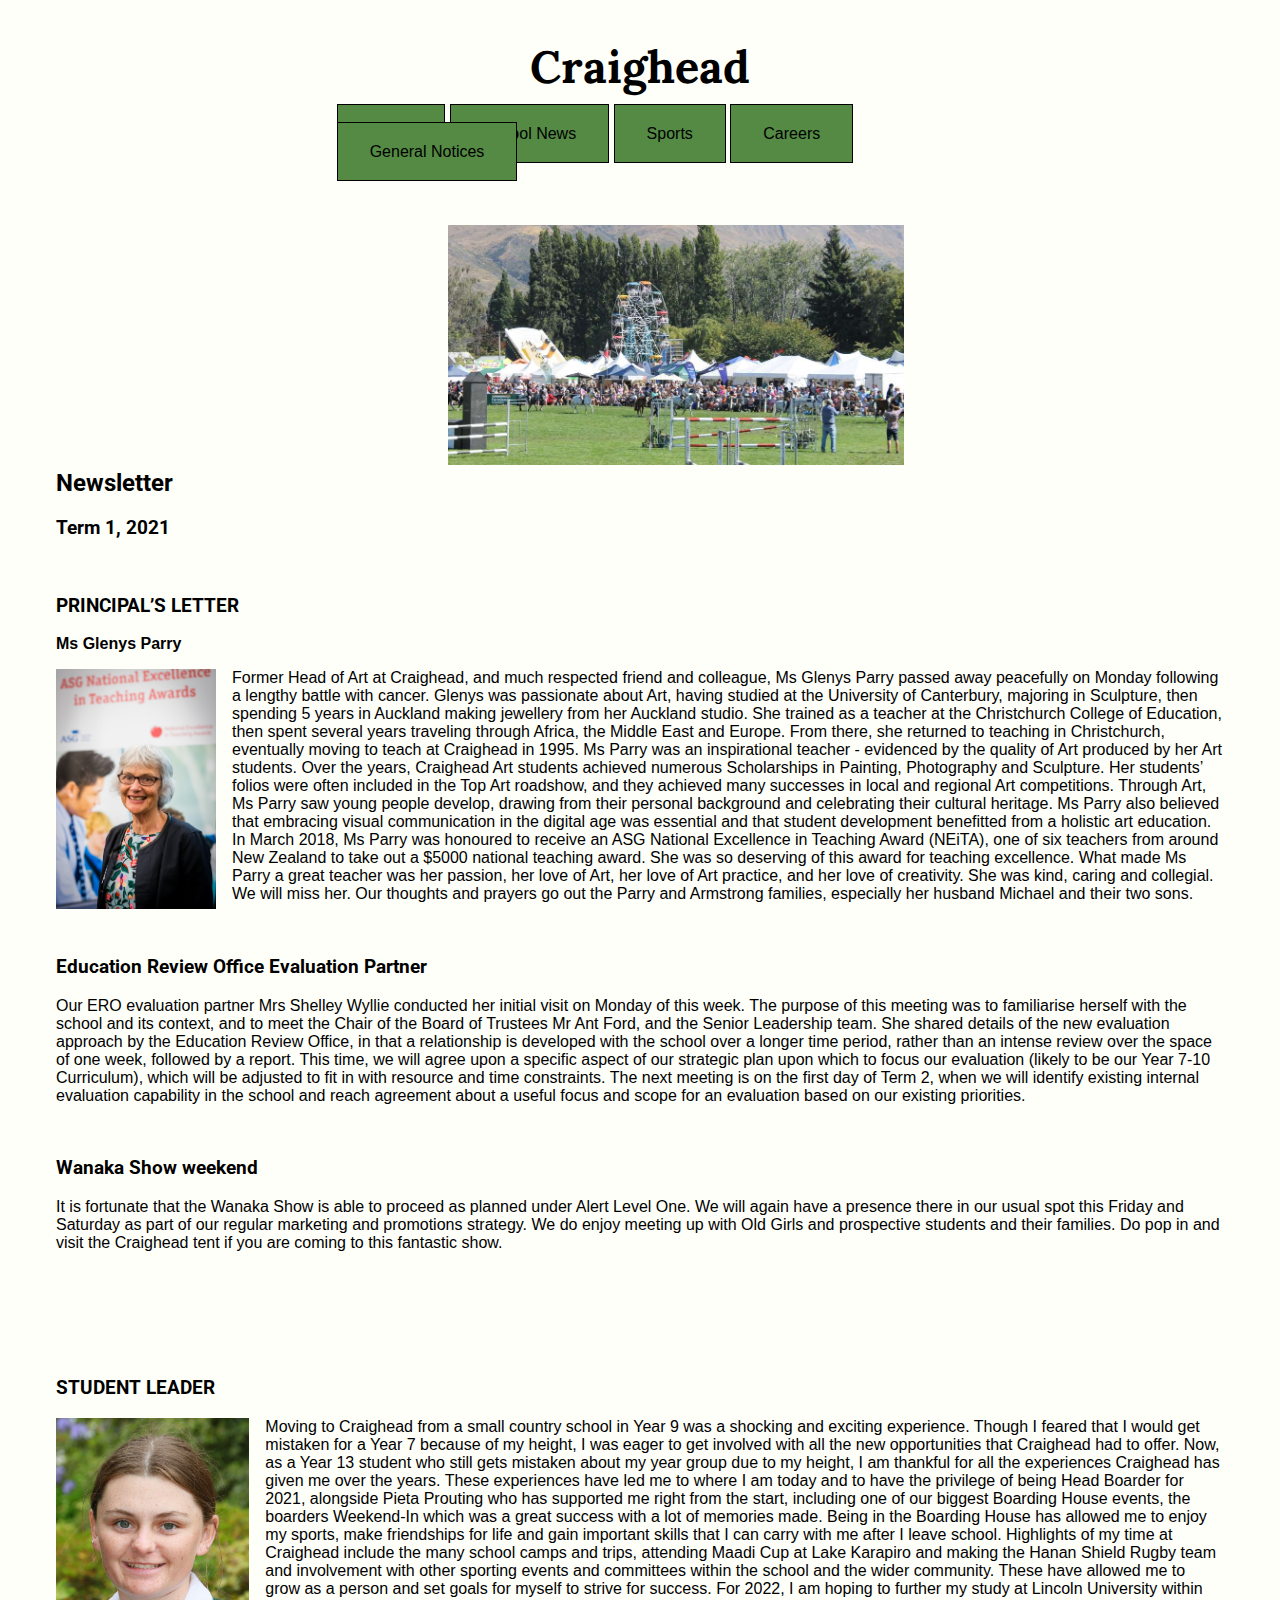
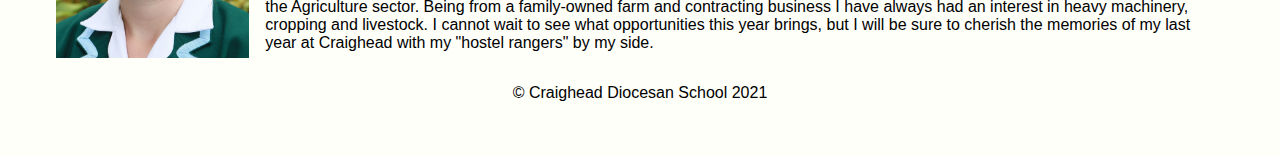
==== commit ae794acd: "Changing fonts" ====
--- a/index.html
+++ b/index.html
@@ -11,8 +11,9 @@
     <!-- FONTS -->
     <link rel="preconnect" href="https://fonts.gstatic.com">
     <link
-        href="https://fonts.googleapis.com/css2?family=Open+Sans&family=Paytone+One&family=Playfair+Display+SC:wght@700&display=swap"
+        href="https://fonts.googleapis.com/css2?family=Lora:wght@600&family=Montserrat:wght@500&family=Roboto&display=swap"
         rel="stylesheet">
+
 
     <!-- MY CSS -->
     <link rel="stylesheet" href="css/layout2.css">
--- a/css/layout2.css
+++ b/css/layout2.css
@@ -16,9 +16,5 @@
 
 body {
   display: grid;
-  grid: " h   h   h  " auto
-        " n   n   n  " auto
-        " m   m   m  " auto
-        " f   f   f  " auto
-        / 1fr 1fr 1fr;
-}+  grid: " h   h   h  " auto " n   n   n  " auto " m   m   m  " auto " f   f   f  " auto / 1fr 1fr 1fr;
+}
--- a/css/style2.css
+++ b/css/style2.css
@@ -3,7 +3,7 @@
 }
 
 h1 {
-    font-family: 'Playfair Display SC', serif;
+    font-family: 'Lora', serif;
     text-align: center;
     font-size: 45px;
 }
@@ -11,7 +11,7 @@
 a {
     text-decoration: none;
     color: black;
-    background-color: #5b7553;
+    background-color: #548a44;
     border: 1px solid black;
     padding: 20px 32px 20px;
     text-align: center;
@@ -25,7 +25,7 @@
 }
 
 nav a:hover {
-    background-color: #5b755b;
+    background-color: #2b3a67;
     color: #fffffa;
 }
 
@@ -36,11 +36,11 @@
 }
 
 h2 {
-    font-family: 'Paytone One', sans-serif;
+    font-family: 'Roboto', sans-serif;
 }
 
 h3 {
-    font-family: 'Paytone One', sans-serif;
+    font-family: 'Roboto', sans-serif;
 }
 
 div {
@@ -48,6 +48,7 @@
     object-position: center top;
     left: 35%;
     top: 25%;
+    color: #add7f6;
 }
 
 img {
@@ -70,4 +71,25 @@
 
 footer p {
     text-align: center;
+}
+
+@media screen and (max-width: 600px) {
+    .topnav a {
+        font-family: 'Open Sans', sans-serif;
+        width: 48%;
+        margin-right: auto;
+        margin-left: auto;
+        text-decoration: none;
+        color: black;
+        background-color: #5b7553;
+        border: 1px solid black;
+        padding: 20px 32px 20px;
+        text-align: center;
+    }
+}
+
+@media screen and (max-width: 600px) {
+    .div {
+        display: none;
+    }
 }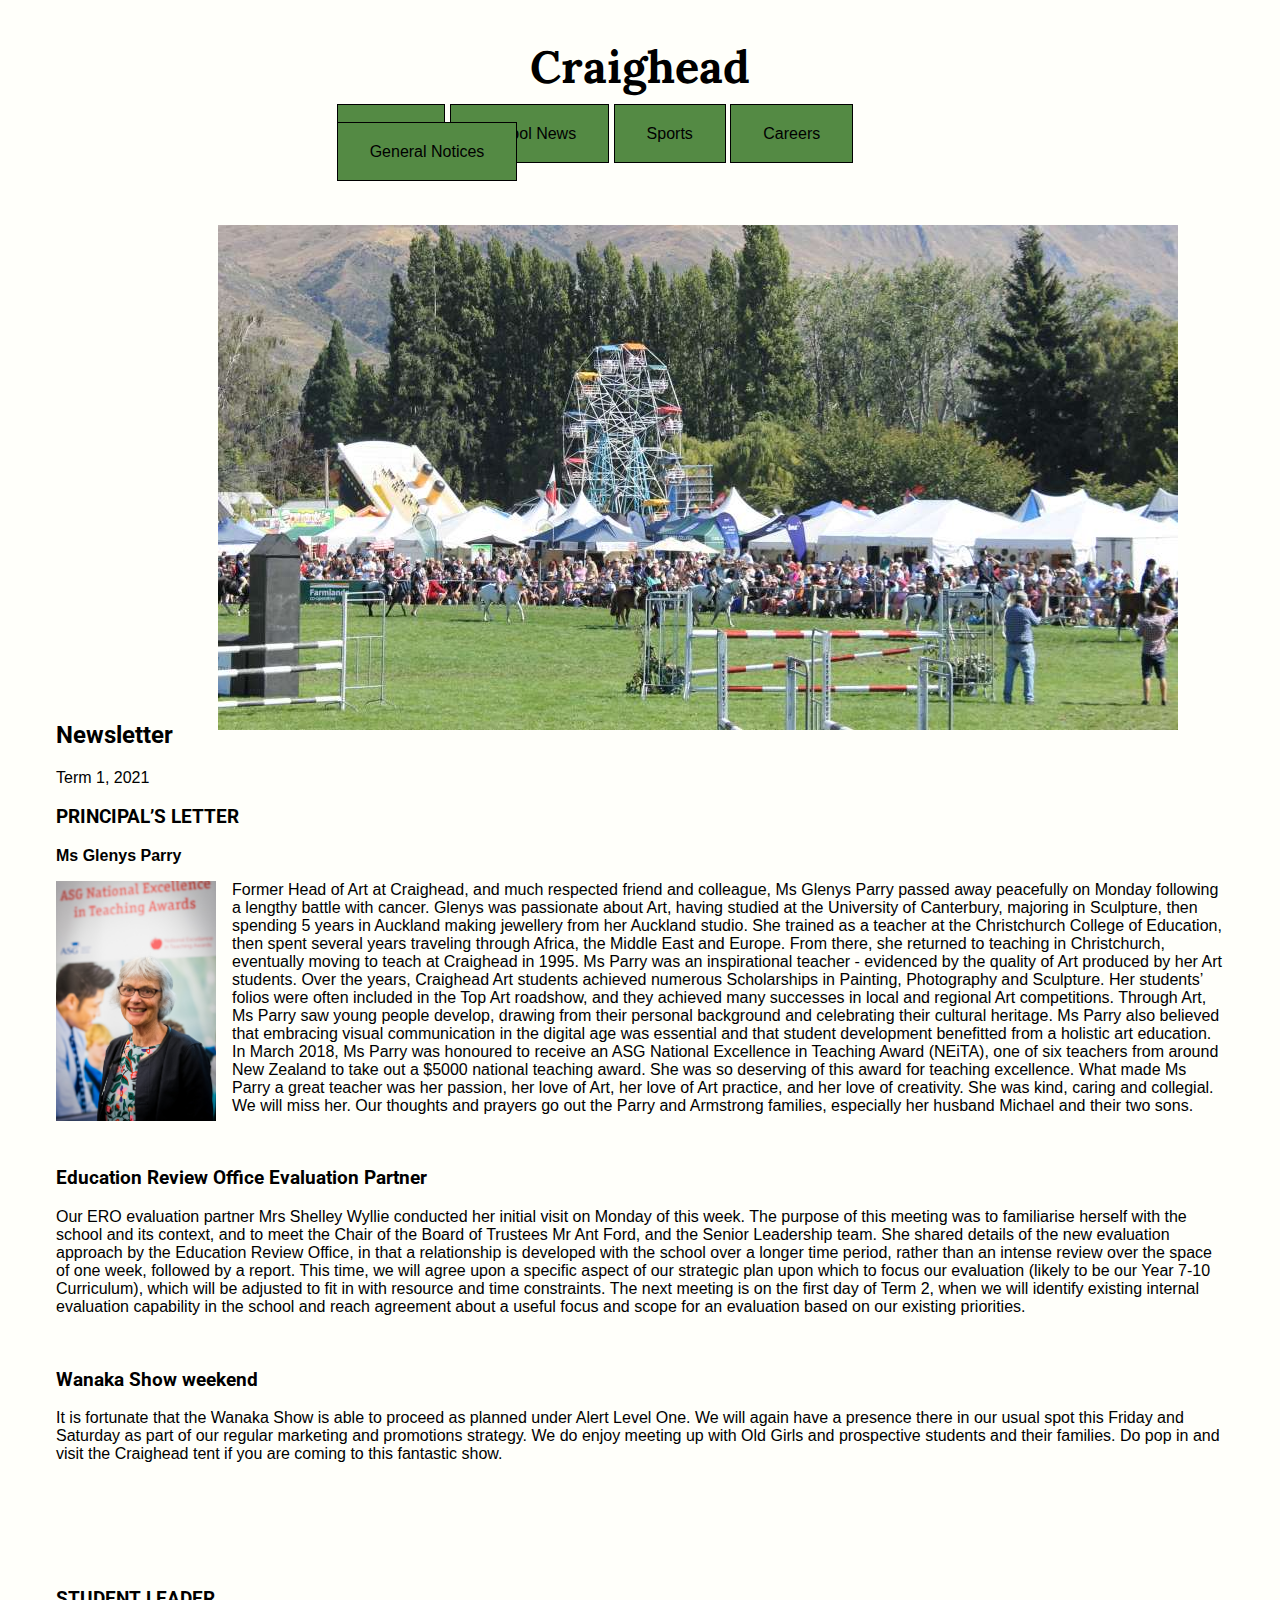
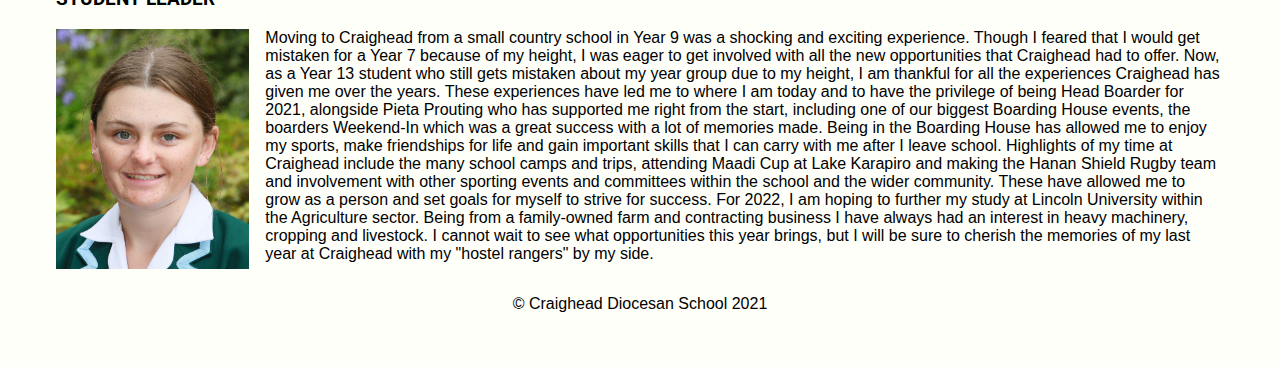
==== commit 845c810a: "Finalized the opening photo" ====
--- a/index.html
+++ b/index.html
@@ -35,7 +35,7 @@
 
     <main>
 
-        <div>
+        <div class="container">
             <img src="images/wanaka-a-and-p-show.jpg" alt="Wanaka A&P Show">
         </div>
 
@@ -55,12 +55,25 @@
         <br>
         <br>
         <br>
+        <br>
+        <br>
+        <br>
+        <br>
+        <br>
+        <br>
+        <br>
+        <br>
+        <br>
+        <br>
+        <br>
+        <br>
+        <br>
+        <br>
 
         <h2>Newsletter</h2>
 
-        <h3>Term 1, 2021</h3>
+        <p>Term 1, 2021</p>
 
-        <br>
 
         <h3>PRINCIPAL’S LETTER</h3>
 
--- a/css/style2.css
+++ b/css/style2.css
@@ -43,14 +43,6 @@
     font-family: 'Roboto', sans-serif;
 }
 
-div {
-    position: absolute;
-    object-position: center top;
-    left: 35%;
-    top: 25%;
-    color: #add7f6;
-}
-
 img {
     width: auto;
     height: 15em;
@@ -86,10 +78,15 @@
         padding: 20px 32px 20px;
         text-align: center;
     }
-}
-
-@media screen and (max-width: 600px) {
     .div {
         display: none;
     }
+}
+
+.container img {
+    position: absolute;
+    left: 17%;
+    top: 25%;
+    width: auto;
+    height: auto;
 }